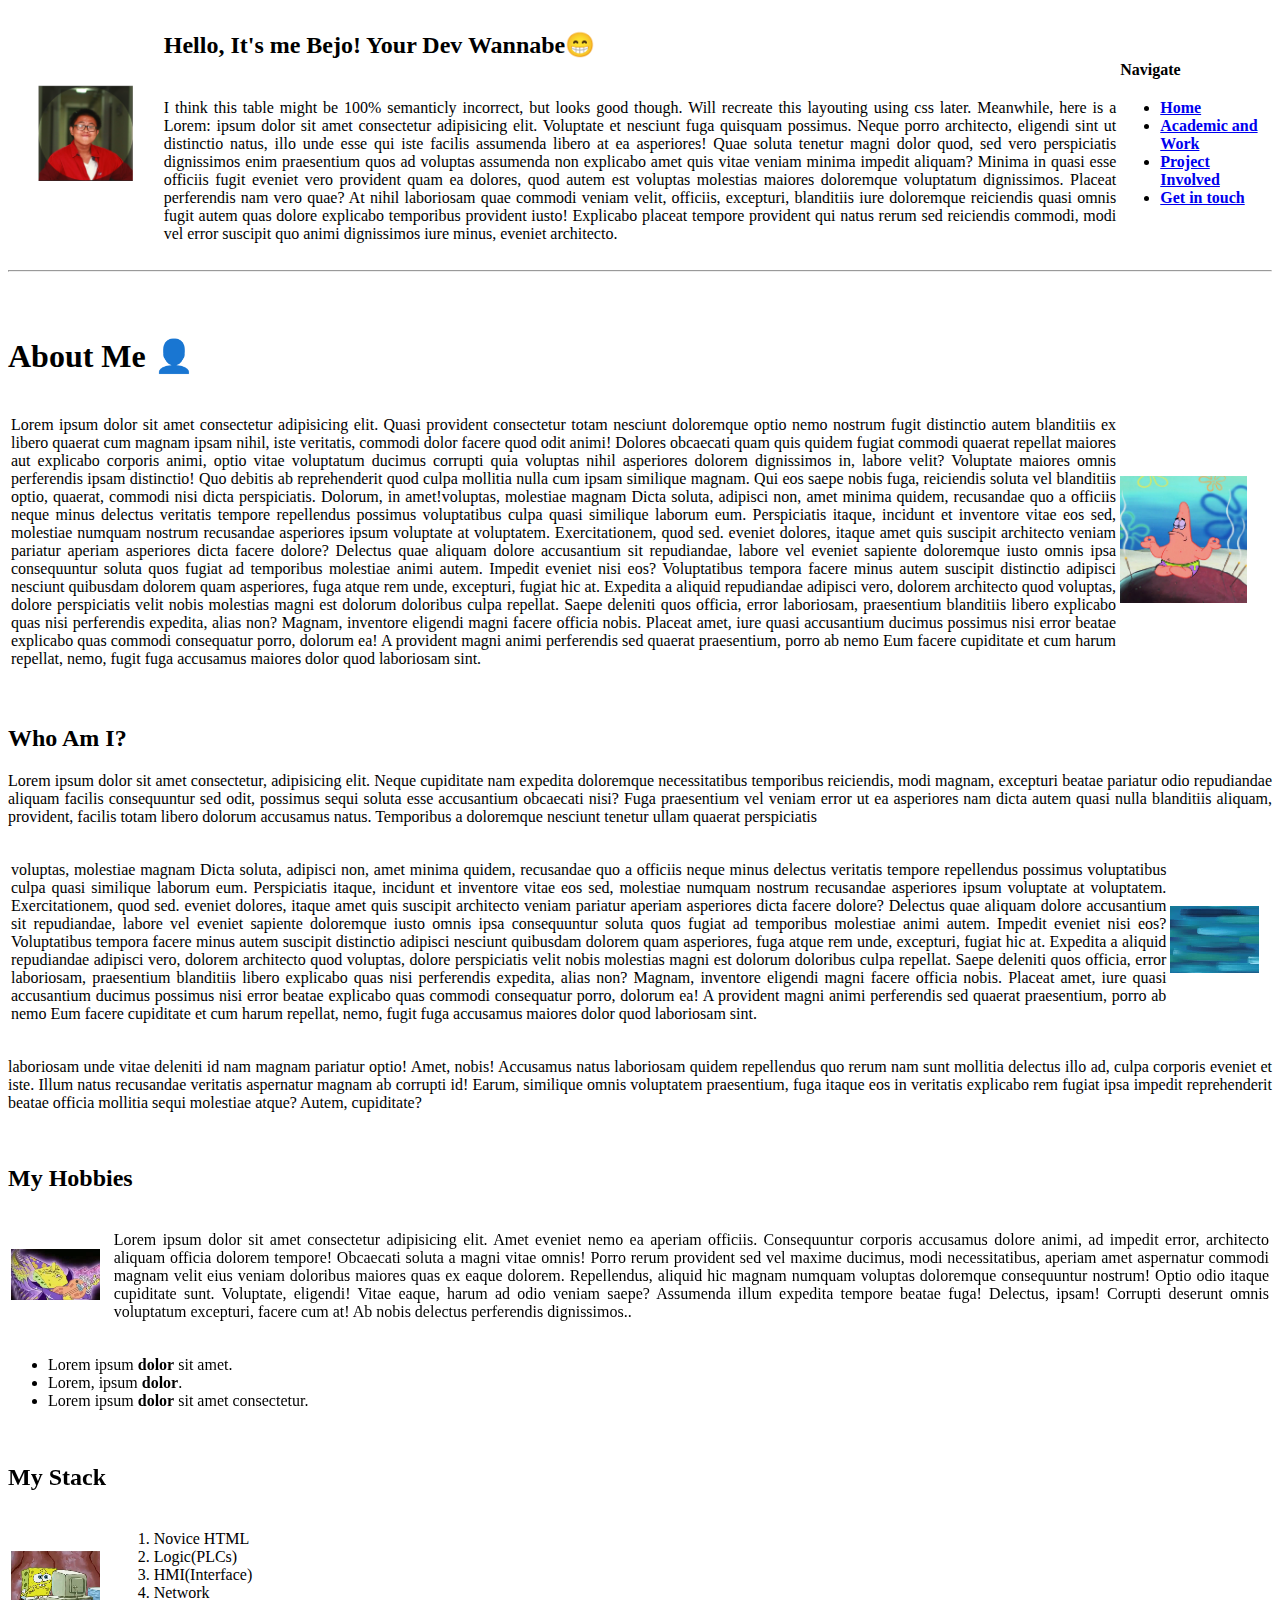
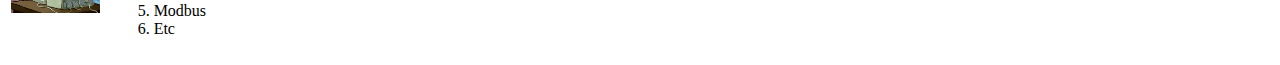
==== index.html @ e8270bca "bugfix: fix incorrect linkage in nav href" ====
<!DOCTYPE html>
<html lang="en">
<head>
    <meta charset="UTF-8">
    <meta name="viewport" content="width=device-width, initial-scale=1.0">
    <title>Faishal Tahsiin | Full Stack Software Engineer</title>
</head>

<body>
    <table width="100%">
        <thead>
            <tr> 
                <th rowspan="2" width="12%" align="center" valign="middle"><img src="assets/creator-pic.png" alt="BigBrain" width="80%"></th>
                <th width="76%" align="left"><h2>Hello, It's me Bejo! Your Dev Wannabe&#128513;</h2></th>
                <th width="12%" align="left" valign="bottom">Navigate</th>
            </tr>
            <tr>
                <td>
                    <p align="justify">I think this table might be 100% semanticly incorrect, but looks good though. Will recreate this layouting using css later. Meanwhile, here is a Lorem: ipsum dolor sit amet consectetur adipisicing elit. Voluptate et nesciunt fuga quisquam possimus. Neque porro architecto, eligendi sint ut distinctio natus, illo unde esse qui iste facilis assumenda libero at ea asperiores! Quae soluta tenetur magni dolor quod, sed vero perspiciatis dignissimos enim praesentium quos ad voluptas assumenda non explicabo amet quis vitae veniam minima impedit aliquam? Minima in quasi esse officiis fugit eveniet vero provident quam ea dolores, quod autem est voluptas molestias maiores doloremque voluptatum dignissimos. Placeat perferendis nam vero quae? At nihil laboriosam quae commodi veniam velit, officiis, excepturi, blanditiis iure doloremque reiciendis quasi omnis fugit autem quas dolore explicabo temporibus provident iusto! Explicabo placeat tempore provident qui natus rerum sed reiciendis commodi, modi vel error suscipit quo animi dignissimos iure minus, eveniet architecto.</p>
                </td>
                <th align="left" valign="top">
                    <nav>
                        <ul>
                            <li><a href="index.html">Home</a></li>
                            <li><a href="pages/work-academic.html">Academic and Work</a></li>
                            <li><a href="pages/projects.html">Project Involved</a></li>
                            <li><a href="pages/contact-me.html">Get in touch</a></li>
                        </ul>
                    </nav>
                </th>
            </tr>
        </thead>
    </table>
    <hr/>
    <br><br>
    <header>
        <h1>About Me &#128100;</h1>
        <table table="100%">
            <tr>
                <td width="88%">
                    <p align="justify">Lorem ipsum dolor sit amet consectetur adipisicing elit. Quasi provident consectetur totam nesciunt doloremque optio nemo nostrum fugit distinctio autem blanditiis ex libero quaerat cum magnam ipsam nihil, iste veritatis, commodi dolor facere quod odit animi! Dolores obcaecati quam quis quidem fugiat commodi quaerat repellat maiores aut explicabo corporis animi, optio vitae voluptatum ducimus corrupti quia voluptas nihil asperiores dolorem dignissimos in, labore velit? Voluptate maiores omnis perferendis ipsam distinctio! Quo debitis ab reprehenderit quod culpa mollitia nulla cum ipsam similique magnam. Qui eos saepe nobis fuga, reiciendis soluta vel blanditiis optio, quaerat, commodi nisi dicta perspiciatis. Dolorum, in amet!voluptas, molestiae magnam  Dicta soluta, adipisci non, amet minima quidem, recusandae quo a officiis neque minus delectus veritatis tempore repellendus possimus voluptatibus culpa quasi similique laborum eum. Perspiciatis itaque, incidunt et inventore vitae eos sed, molestiae numquam nostrum recusandae asperiores ipsum voluptate at voluptatem. Exercitationem, quod sed. eveniet dolores, itaque amet quis suscipit architecto veniam pariatur aperiam asperiores dicta facere dolore? Delectus quae aliquam dolore accusantium sit repudiandae, labore vel eveniet sapiente doloremque iusto omnis ipsa consequuntur soluta quos fugiat ad temporibus molestiae animi autem. Impedit eveniet nisi eos? Voluptatibus tempora facere minus autem suscipit distinctio adipisci nesciunt quibusdam dolorem quam asperiores, fuga atque rem unde, excepturi, fugiat hic at. Expedita a aliquid repudiandae adipisci vero, dolorem architecto quod voluptas, dolore perspiciatis velit nobis molestias magni est dolorum doloribus culpa repellat. Saepe deleniti quos officia, error laboriosam, praesentium blanditiis libero explicabo quas nisi perferendis expedita, alias non? Magnam, inventore eligendi magni facere officia nobis. Placeat amet, iure quasi accusantium ducimus possimus nisi error beatae explicabo quas commodi consequatur porro, dolorum ea! A provident magni animi perferendis sed quaerat praesentium, porro ab nemo Eum facere cupiditate et cum harum repellat, nemo, fugit fuga accusamus maiores dolor quod laboriosam sint.</p>
                </td>
                <td width="12%">
                    <img src="assets/patrick-hmm.jpg" alt="about-me?" width="85%"></img>
                </td>
            </tr>
        </table>
    </header>
    <br>
    <main width="70%">
        <section>
            <h2 valign="middle">Who Am I?</h2>
            <p align="justify">
            Lorem ipsum dolor sit amet consectetur, adipisicing elit. Neque cupiditate nam expedita doloremque necessitatibus temporibus reiciendis, modi magnam, excepturi beatae pariatur odio repudiandae aliquam facilis consequuntur sed odit, possimus sequi soluta esse accusantium obcaecati nisi? Fuga praesentium vel veniam error ut ea asperiores nam dicta autem quasi nulla blanditiis aliquam, provident, facilis totam libero dolorum accusamus natus. Temporibus a doloremque nesciunt tenetur ullam quaerat perspiciatis  
            </p>
            <table>
                <tr>
                    <td width="92%">
                        <p align="justify">voluptas, molestiae magnam  Dicta soluta, adipisci non, amet minima quidem, recusandae quo a officiis neque minus delectus veritatis tempore repellendus possimus voluptatibus culpa quasi similique laborum eum. Perspiciatis itaque, incidunt et inventore vitae eos sed, molestiae numquam nostrum recusandae asperiores ipsum voluptate at voluptatem. Exercitationem, quod sed. eveniet dolores, itaque amet quis suscipit architecto veniam pariatur aperiam asperiores dicta facere dolore? Delectus quae aliquam dolore accusantium sit repudiandae, labore vel eveniet sapiente doloremque iusto omnis ipsa consequuntur soluta quos fugiat ad temporibus molestiae animi autem. Impedit eveniet nisi eos? Voluptatibus tempora facere minus autem suscipit distinctio adipisci nesciunt quibusdam dolorem quam asperiores, fuga atque rem unde, excepturi, fugiat hic at. Expedita a aliquid repudiandae adipisci vero, dolorem architecto quod voluptas, dolore perspiciatis velit nobis molestias magni est dolorum doloribus culpa repellat. Saepe deleniti quos officia, error laboriosam, praesentium blanditiis libero explicabo quas nisi perferendis expedita, alias non? Magnam, inventore eligendi magni facere officia nobis. Placeat amet, iure quasi accusantium ducimus possimus nisi error beatae explicabo quas commodi consequatur porro, dolorum ea! A provident magni animi perferendis sed quaerat praesentium, porro ab nemo Eum facere cupiditate et cum harum repellat, nemo, fugit fuga accusamus maiores dolor quod laboriosam sint.</p>
                    </td>
                    <td width="8%">
                        <video src="assets/patrick-who-me.mp4" alt="Who Am I?" loop autoplay muted width="90%"></video>
                    </td>
                </tr>
            </table>
            <p align="justify">
                laboriosam unde vitae deleniti id nam magnam pariatur optio! Amet, nobis! Accusamus natus laboriosam quidem repellendus quo rerum nam sunt mollitia delectus illo ad, culpa corporis eveniet et iste. Illum natus recusandae veritatis aspernatur magnam ab corrupti id! Earum, similique omnis voluptatem praesentium, fuga itaque eos in veritatis explicabo rem fugiat ipsa impedit reprehenderit beatae officia mollitia sequi molestiae atque? Autem, cupiditate?
            </p>
        </section>
        <br>
        <section>
            <h2>My Hobbies</h2>
            <table width="100%">
                <tr>
                    <td width="8%">
                        <video src="assets/spongebob-guitar.mp4" alt="Goofy-Goober-Rocks" loop autoplay muted width="90%"></video>
                    </td>
                    <td width="92%">
                        <p align="justify">Lorem ipsum dolor sit amet consectetur adipisicing elit. Amet eveniet nemo ea aperiam officiis. Consequuntur corporis accusamus dolore animi, ad impedit error, architecto aliquam officia dolorem tempore! Obcaecati soluta a magni vitae omnis! Porro rerum provident sed vel maxime ducimus, modi necessitatibus, aperiam amet aspernatur commodi magnam velit eius veniam doloribus maiores quas ex eaque dolorem. Repellendus, aliquid hic magnam numquam voluptas doloremque consequuntur nostrum! Optio odio itaque cupiditate sunt. Voluptate, eligendi! Vitae eaque, harum ad odio veniam saepe? Assumenda illum expedita tempore beatae fuga! Delectus, ipsam! Corrupti deserunt omnis voluptatum excepturi, facere cum at! Ab nobis delectus perferendis dignissimos..</p>
                    </td>
                </tr>
            </table>
            <ul>
                <li>Lorem ipsum <strong>dolor</strong> sit amet.</li>
                <li>Lorem, ipsum <strong>dolor</strong>.</li>
                <li>Lorem ipsum <strong>dolor</strong> sit amet consectetur.</li>
            </ul>
        </section>
        <br>
        <section>
            <h2>My Stack</h2>
            <table width="100%">
                <tr>
                    <td width="8%">
                        <video src="assets/spongebob-computer.mp4" alt="spongebob-code" loop autoplay muted width="90%"></video>
                    </td>
                    <td width="92%">
                        <ol>
                            <li>Novice HTML</li>
                            <li>Logic(PLCs)</li>
                            <li>HMI(Interface)</li>
                            <li>Network</li>
                            <li>Modbus</li>
                            <li>Etc</li>
                        </ol>
                    </td>
                </tr>
            </table>
        </section>
    </main>
</body>

</html>
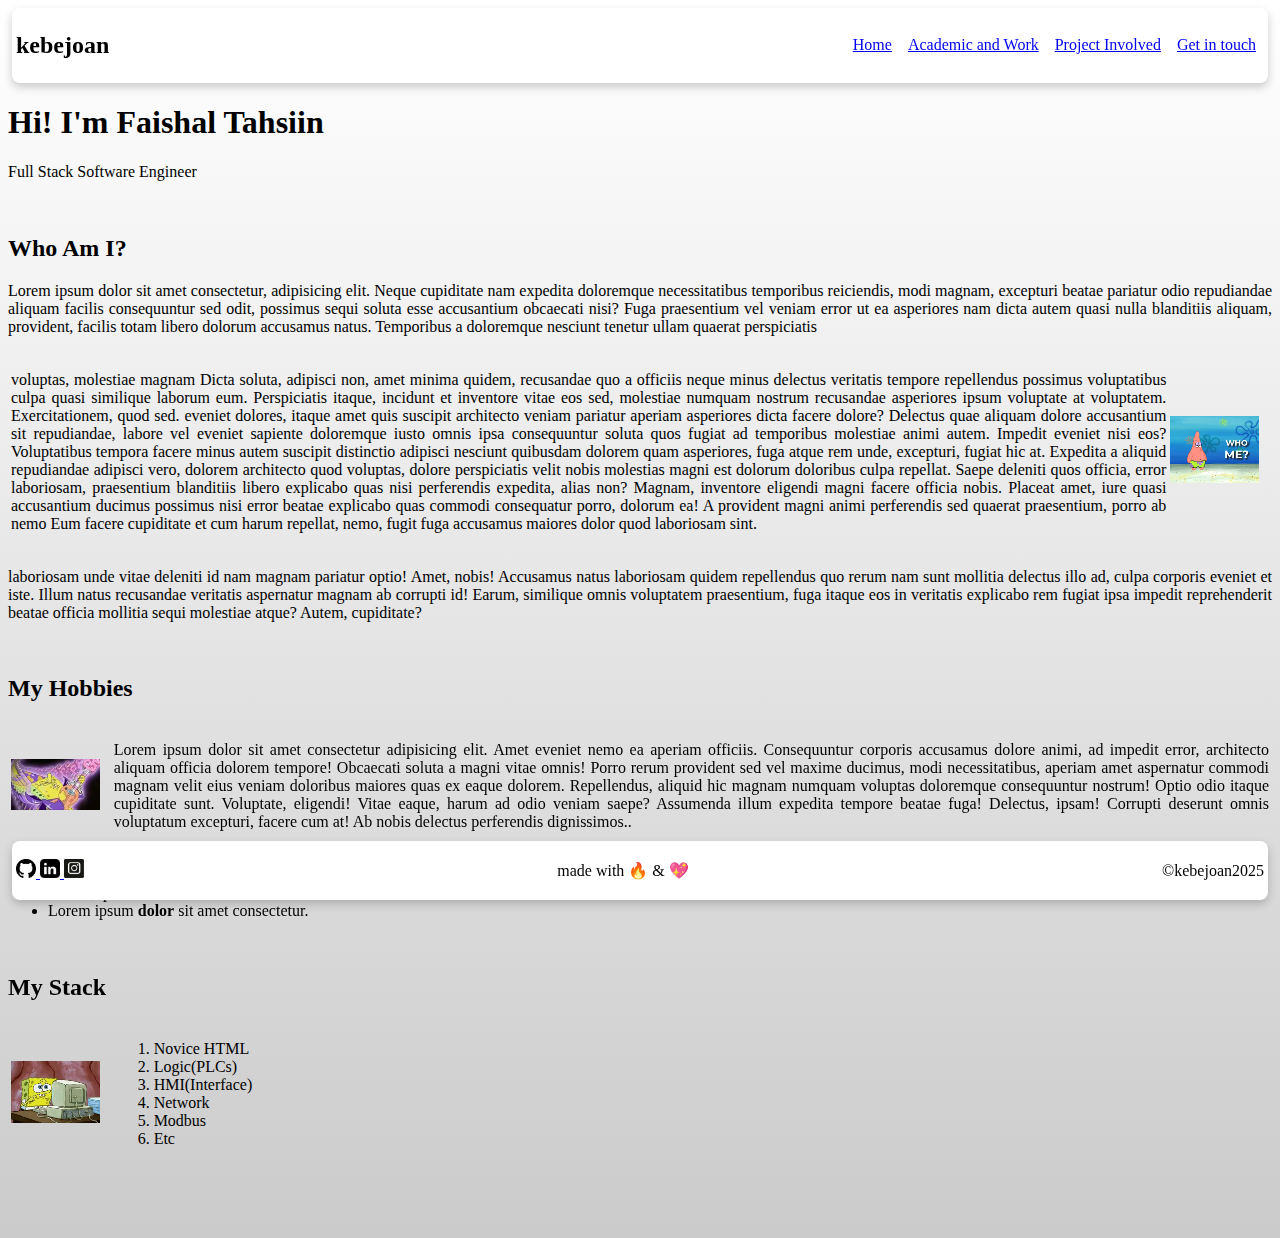
==== commit 284d0e32: "feat: css first commit" ====
--- a/index.html
+++ b/index.html
@@ -4,48 +4,23 @@
     <meta charset="UTF-8">
     <meta name="viewport" content="width=device-width, initial-scale=1.0">
     <title>Faishal Tahsiin | Full Stack Software Engineer</title>
+    <link rel="stylesheet" href="style.css">
 </head>
 
 <body>
-    <table width="100%">
-        <thead>
-            <tr> 
-                <th rowspan="2" width="12%" align="center" valign="middle"><img src="assets/creator-pic.png" alt="BigBrain" width="80%"></th>
-                <th width="76%" align="left"><h2>Hello, It's me Bejo! Your Dev Wannabe&#128513;</h2></th>
-                <th width="12%" align="left" valign="bottom">Navigate</th>
-            </tr>
-            <tr>
-                <td>
-                    <p align="justify">I think this table might be 100% semanticly incorrect, but looks good though. Will recreate this layouting using css later. Meanwhile, here is a Lorem: ipsum dolor sit amet consectetur adipisicing elit. Voluptate et nesciunt fuga quisquam possimus. Neque porro architecto, eligendi sint ut distinctio natus, illo unde esse qui iste facilis assumenda libero at ea asperiores! Quae soluta tenetur magni dolor quod, sed vero perspiciatis dignissimos enim praesentium quos ad voluptas assumenda non explicabo amet quis vitae veniam minima impedit aliquam? Minima in quasi esse officiis fugit eveniet vero provident quam ea dolores, quod autem est voluptas molestias maiores doloremque voluptatum dignissimos. Placeat perferendis nam vero quae? At nihil laboriosam quae commodi veniam velit, officiis, excepturi, blanditiis iure doloremque reiciendis quasi omnis fugit autem quas dolore explicabo temporibus provident iusto! Explicabo placeat tempore provident qui natus rerum sed reiciendis commodi, modi vel error suscipit quo animi dignissimos iure minus, eveniet architecto.</p>
-                </td>
-                <th align="left" valign="top">
-                    <nav>
-                        <ul>
-                            <li><a href="index.html">Home</a></li>
-                            <li><a href="pages/work-academic.html">Academic and Work</a></li>
-                            <li><a href="pages/projects.html">Project Involved</a></li>
-                            <li><a href="pages/contact-me.html">Get in touch</a></li>
-                        </ul>
-                    </nav>
-                </th>
-            </tr>
-        </thead>
-    </table>
-    <hr/>
-    <br><br>
     <header>
-        <h1>About Me &#128100;</h1>
-        <table table="100%">
-            <tr>
-                <td width="88%">
-                    <p align="justify">Lorem ipsum dolor sit amet consectetur adipisicing elit. Quasi provident consectetur totam nesciunt doloremque optio nemo nostrum fugit distinctio autem blanditiis ex libero quaerat cum magnam ipsam nihil, iste veritatis, commodi dolor facere quod odit animi! Dolores obcaecati quam quis quidem fugiat commodi quaerat repellat maiores aut explicabo corporis animi, optio vitae voluptatum ducimus corrupti quia voluptas nihil asperiores dolorem dignissimos in, labore velit? Voluptate maiores omnis perferendis ipsam distinctio! Quo debitis ab reprehenderit quod culpa mollitia nulla cum ipsam similique magnam. Qui eos saepe nobis fuga, reiciendis soluta vel blanditiis optio, quaerat, commodi nisi dicta perspiciatis. Dolorum, in amet!voluptas, molestiae magnam  Dicta soluta, adipisci non, amet minima quidem, recusandae quo a officiis neque minus delectus veritatis tempore repellendus possimus voluptatibus culpa quasi similique laborum eum. Perspiciatis itaque, incidunt et inventore vitae eos sed, molestiae numquam nostrum recusandae asperiores ipsum voluptate at voluptatem. Exercitationem, quod sed. eveniet dolores, itaque amet quis suscipit architecto veniam pariatur aperiam asperiores dicta facere dolore? Delectus quae aliquam dolore accusantium sit repudiandae, labore vel eveniet sapiente doloremque iusto omnis ipsa consequuntur soluta quos fugiat ad temporibus molestiae animi autem. Impedit eveniet nisi eos? Voluptatibus tempora facere minus autem suscipit distinctio adipisci nesciunt quibusdam dolorem quam asperiores, fuga atque rem unde, excepturi, fugiat hic at. Expedita a aliquid repudiandae adipisci vero, dolorem architecto quod voluptas, dolore perspiciatis velit nobis molestias magni est dolorum doloribus culpa repellat. Saepe deleniti quos officia, error laboriosam, praesentium blanditiis libero explicabo quas nisi perferendis expedita, alias non? Magnam, inventore eligendi magni facere officia nobis. Placeat amet, iure quasi accusantium ducimus possimus nisi error beatae explicabo quas commodi consequatur porro, dolorum ea! A provident magni animi perferendis sed quaerat praesentium, porro ab nemo Eum facere cupiditate et cum harum repellat, nemo, fugit fuga accusamus maiores dolor quod laboriosam sint.</p>
-                </td>
-                <td width="12%">
-                    <img src="assets/patrick-hmm.jpg" alt="about-me?" width="85%"></img>
-                </td>
-            </tr>
-        </table>
+        <h2 class="header-item">kebejoan</h2>
+        <nav class="main-nav">
+                <a href="index.html">Home</a>
+                <a href="pages/work-academic.html">Academic and Work</a>
+                <a href="pages/projects.html">Project Involved</a>
+                <a href="pages/contact-me.html">Get in touch</a>
+        </nav>
     </header>
+    <section class="hero">
+        <h1>Hi! I'm Faishal Tahsiin</h1>
+        <p>Full Stack Software Engineer</p>
+    </section>
     <br>
     <main width="70%">
         <section>
@@ -108,6 +83,25 @@
             </table>
         </section>
     </main>
+    <footer>
+        <div class="footer-socials">
+            <a href="https://github.com/kebejoan" target="_blank">
+                <img src="assets/github-ico.png" alt="github.com/kebejoan"/>
+            </a>
+            <a href="https://www.linkedin.com/in/faishal-bejo/" target="_blank">
+                <img src="assets/linkedin-ico.png" alt="linkedin.com/in/faishal-bejo/" />
+            </a>
+            <a href="https://www.instagram.com/kebejoan" target="_blank">
+                <img src="assets/instagram-ico.png" alt="instagram.com/kebejoan"/>
+            </a>
+        </div>
+        <div class="footer-state">
+            <p>made with &#128293; & &#128150;</p>
+        </div>
+        <div class="footer-copy">
+            <p>&copy;kebejoan2025</p>
+        </div>        
+    </footer>
 </body>
 
 </html>--- a/style.css
+++ b/style.css
@@ -0,0 +1,60 @@
+body {
+    background-image: linear-gradient(to bottom, #ffffff, #f2f2f2, #e5e5e5, #d8d8d8, #cbcbcb);
+} 
+
+header {
+    position: sticky;
+    top: 0;
+    background-color: white;
+    /* border: black 4px solid; */
+    padding: 4px;
+    margin: 4px;
+    align-items: center;
+    
+    display: flex;
+    flex-direction: row;
+    justify-content: space-between;
+
+    box-shadow: 0px 4px 10px rgba(0, 0, 0, 0.2); /* X, Y, Blur, Spread, Color */
+    border-radius: 8px;
+}
+/* .header-item {
+    border: black 1px solid;
+    padding: 4px;
+    margin: 4px;
+    display: inline-block;
+    text-align: left;
+    width: 150px;
+} */
+
+.main-nav {
+    display: flex;
+    flex-direction: row;
+    justify-content: space-around;
+} 
+
+.main-nav a {
+    /* border: black 1px solid; */
+    padding: 4px;
+    margin: 4px;
+    display: inline-block;
+    text-align: center;
+}
+
+footer {
+    position: sticky;
+    bottom: 0;
+    display:flex;
+    justify-content: space-between;
+    align-items: center;
+    background-color: white;
+    /* border: black 4px solid; */
+    padding: 4px;
+    margin: 4px;
+    box-shadow: 0px 4px 10px rgba(0, 0, 0, 0.2); /* X, Y, Blur, Spread, Color */
+    border-radius: 8px;
+}
+
+.footer-socials a img{
+    width: 20px;
+}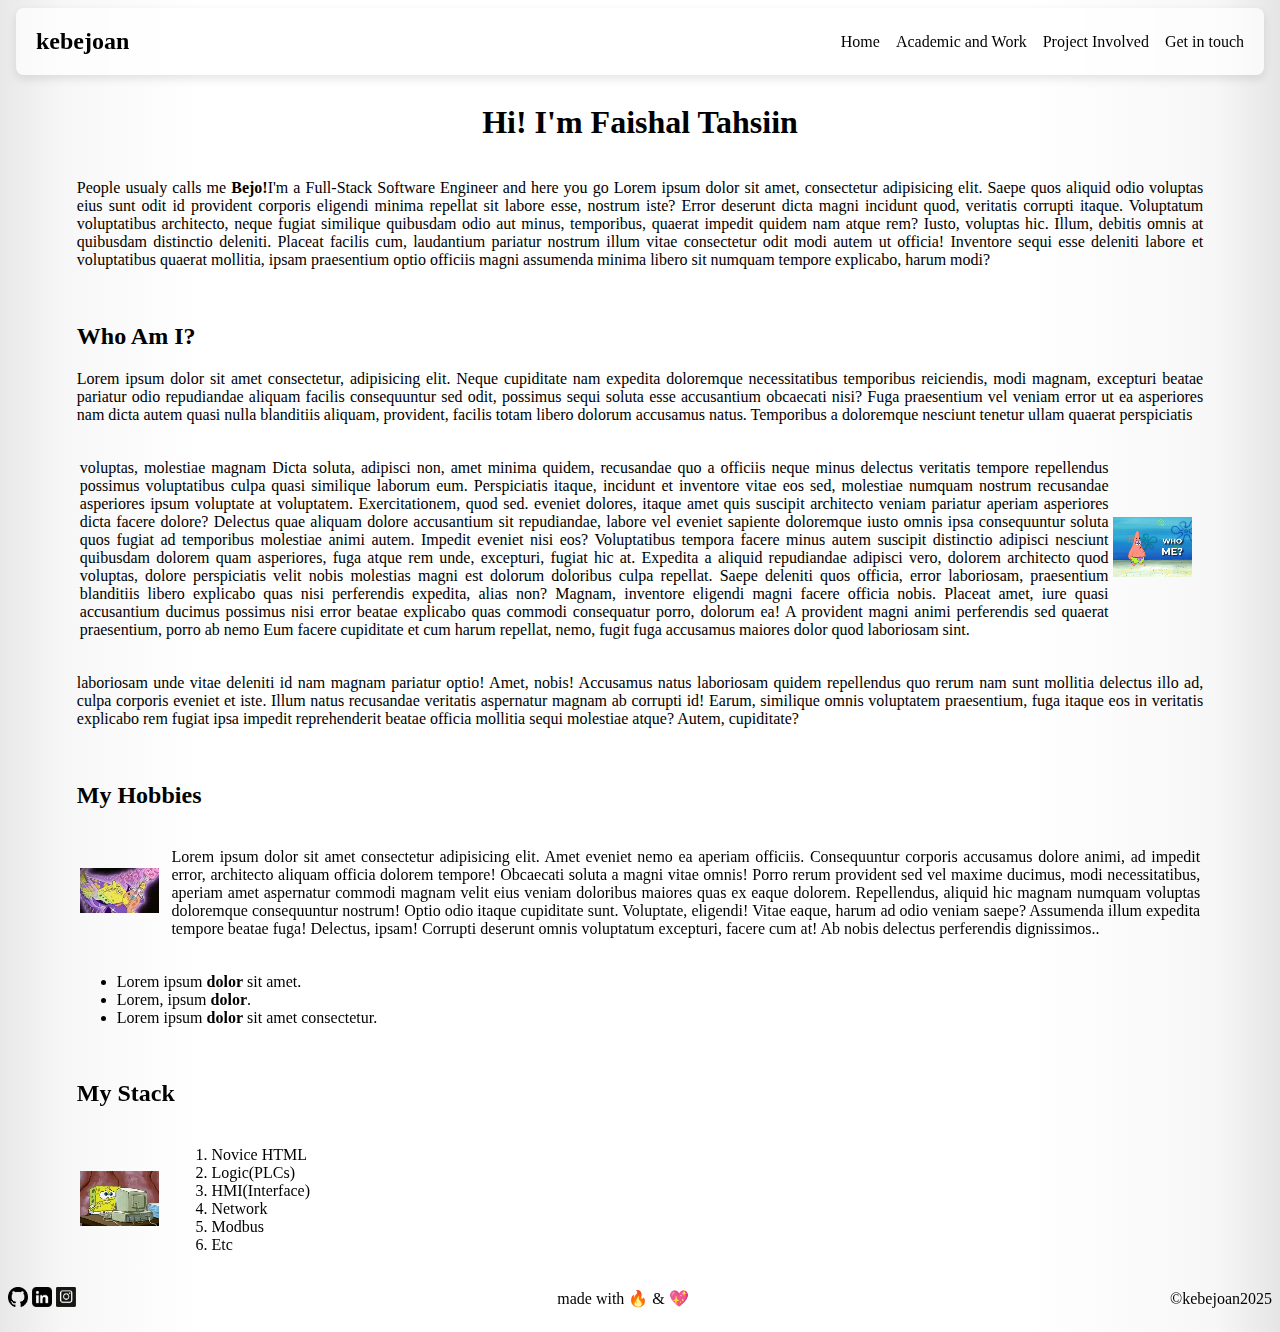
==== commit 6caea190: "feat: make content 'margin' with flex" ====
--- a/index.html
+++ b/index.html
@@ -17,11 +17,20 @@
                 <a href="pages/contact-me.html">Get in touch</a>
         </nav>
     </header>
-    <section class="hero">
-        <h1>Hi! I'm Faishal Tahsiin</h1>
-        <p>Full Stack Software Engineer</p>
-    </section>
-    <br>
+    <div class="main-div">
+        <div class="main-div-left">
+        
+        </div>
+        <div class="main-div-mid">
+            <section class="hero">
+                <div>
+                    <h1>Hi! I'm Faishal Tahsiin</h1>
+                </div>
+                <div>
+                    <p>People usualy calls me <strong>Bejo!</strong>I'm a Full-Stack Software Engineer and here you go Lorem ipsum dolor sit amet, consectetur adipisicing elit. Saepe quos aliquid odio voluptas eius sunt odit id provident corporis eligendi minima repellat sit labore esse, nostrum iste? Error deserunt dicta magni incidunt quod, veritatis corrupti itaque. Voluptatum voluptatibus architecto, neque fugiat similique quibusdam odio aut minus, temporibus, quaerat impedit quidem nam atque rem? Iusto, voluptas hic. Illum, debitis omnis at quibusdam distinctio deleniti. Placeat facilis cum, laudantium pariatur nostrum illum vitae consectetur odit modi autem ut officia! Inventore sequi esse deleniti labore et voluptatibus quaerat mollitia, ipsam praesentium optio officiis magni assumenda minima libero sit numquam tempore explicabo, harum modi?</p>
+                </div>
+            </section>
+            <br>
     <main width="70%">
         <section>
             <h2 valign="middle">Who Am I?</h2>
@@ -83,6 +92,12 @@
             </table>
         </section>
     </main>
+        </div>
+        <div class="main-div-right">
+        
+        </div>
+    </div>
+    
     <footer>
         <div class="footer-socials">
             <a href="https://github.com/kebejoan" target="_blank">
--- a/style.css
+++ b/style.css
@@ -1,31 +1,30 @@
 body {
-    background-image: linear-gradient(to bottom, #ffffff, #f2f2f2, #e5e5e5, #d8d8d8, #cbcbcb);
+    background: linear-gradient(to right, #e8e8e8 0%,#f7f7f7 5%,#ffffff 16%,#ffffff 80%,#f7f7f7 95%,#e5e5e5 100%);
+    margin: 8px;
 } 
 
 header {
     position: sticky;
     top: 0;
-    background-color: white;
-    /* border: black 4px solid; */
-    padding: 4px;
-    margin: 4px;
-    align-items: center;
+    background-color: rgba(255,255,255,0.7);
+    backdrop-filter: blur(4px);
+    padding: 12px;
+    margin: 8px;
     
     display: flex;
     flex-direction: row;
     justify-content: space-between;
+    align-items: center;
 
-    box-shadow: 0px 4px 10px rgba(0, 0, 0, 0.2); /* X, Y, Blur, Spread, Color */
+    box-shadow: 0px 4px 10px rgba(0, 0, 0, 0.1); /* X, Y, Blur, Spread, Color */
     border-radius: 8px;
 }
-/* .header-item {
-    border: black 1px solid;
+
+.header-item {
     padding: 4px;
     margin: 4px;
-    display: inline-block;
     text-align: left;
-    width: 150px;
-} */
+}
 
 .main-nav {
     display: flex;
@@ -39,22 +38,49 @@
     margin: 4px;
     display: inline-block;
     text-align: center;
+    color: black;
 }
 
 footer {
-    position: sticky;
-    bottom: 0;
+    /* position: sticky;
+    bottom: 0; */
     display:flex;
     justify-content: space-between;
     align-items: center;
-    background-color: white;
-    /* border: black 4px solid; */
+    /* background-color: white;
     padding: 4px;
     margin: 4px;
-    box-shadow: 0px 4px 10px rgba(0, 0, 0, 0.2); /* X, Y, Blur, Spread, Color */
-    border-radius: 8px;
+    box-shadow: 0px 4px 10px rgba(0, 0, 0, 0.2); 
+    border-radius: 8px; */
 }
 
 .footer-socials a img{
     width: 20px;
+}
+
+a{
+    text-decoration: none;
+}
+
+.hero{
+    display: flex;
+    flex-direction: column;
+    align-items: center;
+}
+
+.hero div{
+
+}
+
+.main-div{
+    display: flex;
+    justify-content: space-between;
+}
+
+.main-div-mid {
+    width: 88vw;
+    display: flex;
+    flex-direction: column;
+    justify-content: center;
+    text-align: justify;
 }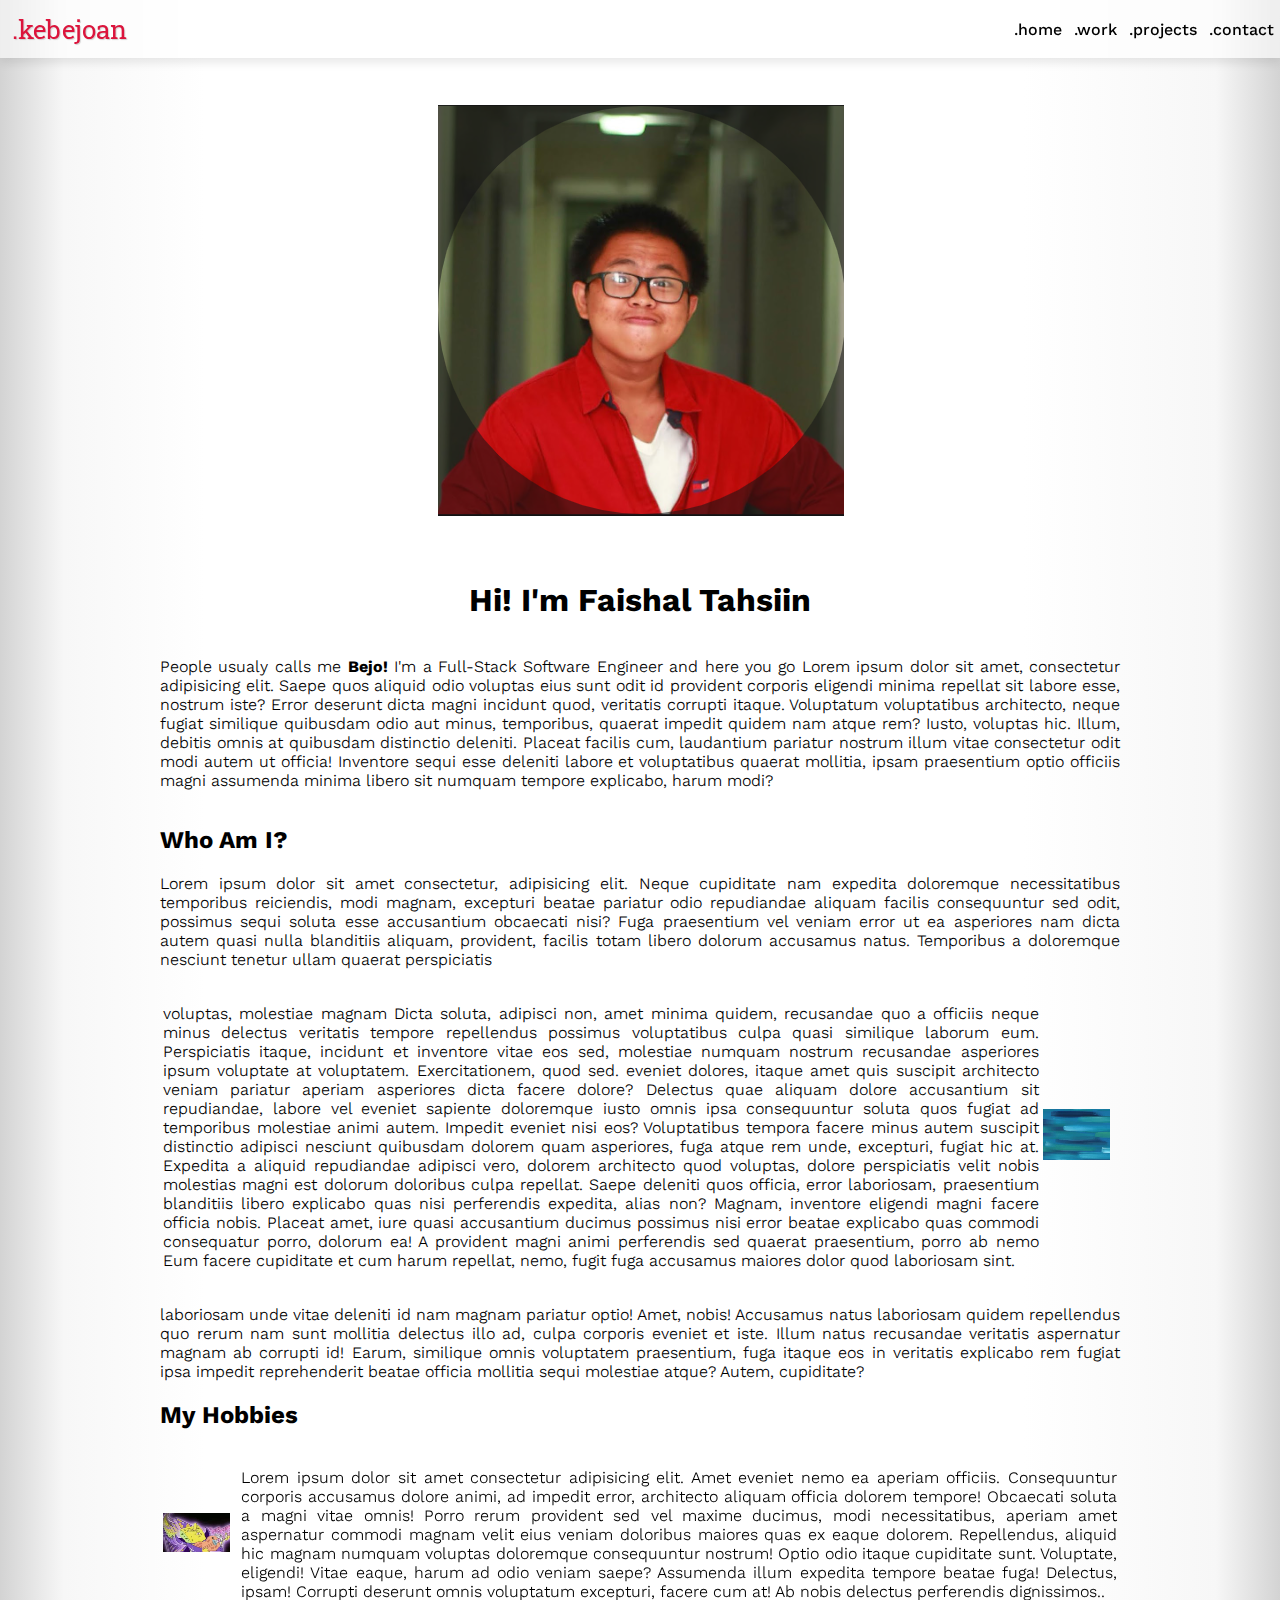
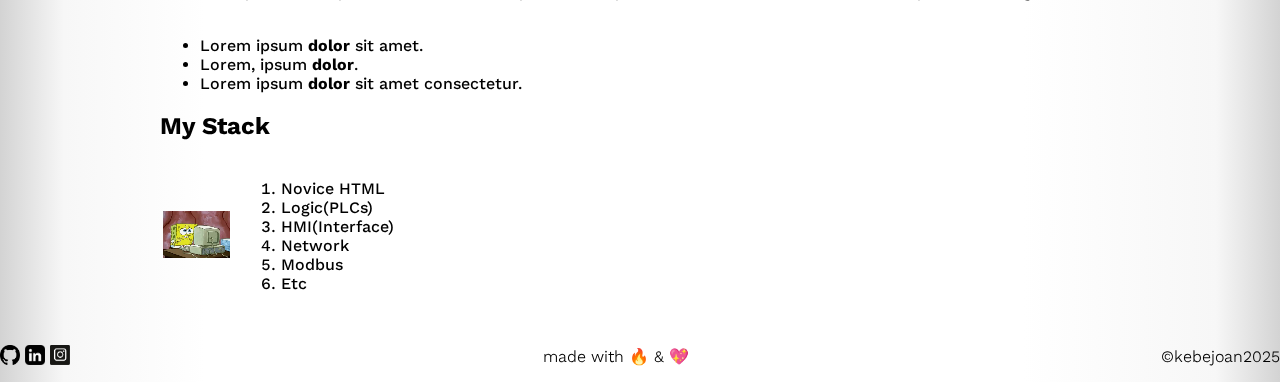
==== commit 2d5eb680: "feat: media query and layouting" ====
--- a/index.html
+++ b/index.html
@@ -5,16 +5,19 @@
     <meta name="viewport" content="width=device-width, initial-scale=1.0">
     <title>Faishal Tahsiin | Full Stack Software Engineer</title>
     <link rel="stylesheet" href="style.css">
+    <link rel="preconnect" href="https://fonts.googleapis.com">
+    <link rel="preconnect" href="https://fonts.gstatic.com" crossorigin>
+    <link href="https://fonts.googleapis.com/css2?family=Roboto+Slab:wght@100..900&family=Work+Sans:ital,wght@0,100..900;1,100..900&display=swap" rel="stylesheet">
 </head>
 
 <body>
     <header>
-        <h2 class="header-item">kebejoan</h2>
+        <h1 class="kebejoan">.kebejoan</h1>
         <nav class="main-nav">
-                <a href="index.html">Home</a>
-                <a href="pages/work-academic.html">Academic and Work</a>
-                <a href="pages/projects.html">Project Involved</a>
-                <a href="pages/contact-me.html">Get in touch</a>
+                <a href="index.html">.home</a>
+                <a href="pages/work-academic.html">.work</a>
+                <a href="pages/projects.html">.projects</a>
+                <a href="pages/contact-me.html">.contact</a>
         </nav>
     </header>
     <div class="main-div">
@@ -23,81 +26,79 @@
         </div>
         <div class="main-div-mid">
             <section class="hero">
+                <img src="assets/creator-pic.png" alt="BigBrain">
                 <div>
                     <h1>Hi! I'm Faishal Tahsiin</h1>
                 </div>
                 <div>
-                    <p>People usualy calls me <strong>Bejo!</strong>I'm a Full-Stack Software Engineer and here you go Lorem ipsum dolor sit amet, consectetur adipisicing elit. Saepe quos aliquid odio voluptas eius sunt odit id provident corporis eligendi minima repellat sit labore esse, nostrum iste? Error deserunt dicta magni incidunt quod, veritatis corrupti itaque. Voluptatum voluptatibus architecto, neque fugiat similique quibusdam odio aut minus, temporibus, quaerat impedit quidem nam atque rem? Iusto, voluptas hic. Illum, debitis omnis at quibusdam distinctio deleniti. Placeat facilis cum, laudantium pariatur nostrum illum vitae consectetur odit modi autem ut officia! Inventore sequi esse deleniti labore et voluptatibus quaerat mollitia, ipsam praesentium optio officiis magni assumenda minima libero sit numquam tempore explicabo, harum modi?</p>
+                    <p>People usualy calls me <strong>Bejo!</strong> I'm a Full-Stack Software Engineer and here you go Lorem ipsum dolor sit amet, consectetur adipisicing elit. Saepe quos aliquid odio voluptas eius sunt odit id provident corporis eligendi minima repellat sit labore esse, nostrum iste? Error deserunt dicta magni incidunt quod, veritatis corrupti itaque. Voluptatum voluptatibus architecto, neque fugiat similique quibusdam odio aut minus, temporibus, quaerat impedit quidem nam atque rem? Iusto, voluptas hic. Illum, debitis omnis at quibusdam distinctio deleniti. Placeat facilis cum, laudantium pariatur nostrum illum vitae consectetur odit modi autem ut officia! Inventore sequi esse deleniti labore et voluptatibus quaerat mollitia, ipsam praesentium optio officiis magni assumenda minima libero sit numquam tempore explicabo, harum modi?</p>
                 </div>
             </section>
-            <br>
-    <main width="70%">
-        <section>
-            <h2 valign="middle">Who Am I?</h2>
-            <p align="justify">
-            Lorem ipsum dolor sit amet consectetur, adipisicing elit. Neque cupiditate nam expedita doloremque necessitatibus temporibus reiciendis, modi magnam, excepturi beatae pariatur odio repudiandae aliquam facilis consequuntur sed odit, possimus sequi soluta esse accusantium obcaecati nisi? Fuga praesentium vel veniam error ut ea asperiores nam dicta autem quasi nulla blanditiis aliquam, provident, facilis totam libero dolorum accusamus natus. Temporibus a doloremque nesciunt tenetur ullam quaerat perspiciatis  
-            </p>
-            <table>
-                <tr>
-                    <td width="92%">
-                        <p align="justify">voluptas, molestiae magnam  Dicta soluta, adipisci non, amet minima quidem, recusandae quo a officiis neque minus delectus veritatis tempore repellendus possimus voluptatibus culpa quasi similique laborum eum. Perspiciatis itaque, incidunt et inventore vitae eos sed, molestiae numquam nostrum recusandae asperiores ipsum voluptate at voluptatem. Exercitationem, quod sed. eveniet dolores, itaque amet quis suscipit architecto veniam pariatur aperiam asperiores dicta facere dolore? Delectus quae aliquam dolore accusantium sit repudiandae, labore vel eveniet sapiente doloremque iusto omnis ipsa consequuntur soluta quos fugiat ad temporibus molestiae animi autem. Impedit eveniet nisi eos? Voluptatibus tempora facere minus autem suscipit distinctio adipisci nesciunt quibusdam dolorem quam asperiores, fuga atque rem unde, excepturi, fugiat hic at. Expedita a aliquid repudiandae adipisci vero, dolorem architecto quod voluptas, dolore perspiciatis velit nobis molestias magni est dolorum doloribus culpa repellat. Saepe deleniti quos officia, error laboriosam, praesentium blanditiis libero explicabo quas nisi perferendis expedita, alias non? Magnam, inventore eligendi magni facere officia nobis. Placeat amet, iure quasi accusantium ducimus possimus nisi error beatae explicabo quas commodi consequatur porro, dolorum ea! A provident magni animi perferendis sed quaerat praesentium, porro ab nemo Eum facere cupiditate et cum harum repellat, nemo, fugit fuga accusamus maiores dolor quod laboriosam sint.</p>
-                    </td>
-                    <td width="8%">
-                        <video src="assets/patrick-who-me.mp4" alt="Who Am I?" loop autoplay muted width="90%"></video>
-                    </td>
-                </tr>
-            </table>
-            <p align="justify">
-                laboriosam unde vitae deleniti id nam magnam pariatur optio! Amet, nobis! Accusamus natus laboriosam quidem repellendus quo rerum nam sunt mollitia delectus illo ad, culpa corporis eveniet et iste. Illum natus recusandae veritatis aspernatur magnam ab corrupti id! Earum, similique omnis voluptatem praesentium, fuga itaque eos in veritatis explicabo rem fugiat ipsa impedit reprehenderit beatae officia mollitia sequi molestiae atque? Autem, cupiditate?
-            </p>
-        </section>
-        <br>
-        <section>
-            <h2>My Hobbies</h2>
-            <table width="100%">
-                <tr>
-                    <td width="8%">
-                        <video src="assets/spongebob-guitar.mp4" alt="Goofy-Goober-Rocks" loop autoplay muted width="90%"></video>
-                    </td>
-                    <td width="92%">
-                        <p align="justify">Lorem ipsum dolor sit amet consectetur adipisicing elit. Amet eveniet nemo ea aperiam officiis. Consequuntur corporis accusamus dolore animi, ad impedit error, architecto aliquam officia dolorem tempore! Obcaecati soluta a magni vitae omnis! Porro rerum provident sed vel maxime ducimus, modi necessitatibus, aperiam amet aspernatur commodi magnam velit eius veniam doloribus maiores quas ex eaque dolorem. Repellendus, aliquid hic magnam numquam voluptas doloremque consequuntur nostrum! Optio odio itaque cupiditate sunt. Voluptate, eligendi! Vitae eaque, harum ad odio veniam saepe? Assumenda illum expedita tempore beatae fuga! Delectus, ipsam! Corrupti deserunt omnis voluptatum excepturi, facere cum at! Ab nobis delectus perferendis dignissimos..</p>
-                    </td>
-                </tr>
-            </table>
-            <ul>
-                <li>Lorem ipsum <strong>dolor</strong> sit amet.</li>
-                <li>Lorem, ipsum <strong>dolor</strong>.</li>
-                <li>Lorem ipsum <strong>dolor</strong> sit amet consectetur.</li>
-            </ul>
-        </section>
-        <br>
-        <section>
-            <h2>My Stack</h2>
-            <table width="100%">
-                <tr>
-                    <td width="8%">
-                        <video src="assets/spongebob-computer.mp4" alt="spongebob-code" loop autoplay muted width="90%"></video>
-                    </td>
-                    <td width="92%">
-                        <ol>
-                            <li>Novice HTML</li>
-                            <li>Logic(PLCs)</li>
-                            <li>HMI(Interface)</li>
-                            <li>Network</li>
-                            <li>Modbus</li>
-                            <li>Etc</li>
-                        </ol>
-                    </td>
-                </tr>
-            </table>
-        </section>
-    </main>
+            <main width="70%">
+                <section class="who-am-i">
+                    <h2 valign="middle">Who Am I?</h2>
+                    <p align="justify">
+                    Lorem ipsum dolor sit amet consectetur, adipisicing elit. Neque cupiditate nam expedita doloremque necessitatibus temporibus reiciendis, modi magnam, excepturi beatae pariatur odio repudiandae aliquam facilis consequuntur sed odit, possimus sequi soluta esse accusantium obcaecati nisi? Fuga praesentium vel veniam error ut ea asperiores nam dicta autem quasi nulla blanditiis aliquam, provident, facilis totam libero dolorum accusamus natus. Temporibus a doloremque nesciunt tenetur ullam quaerat perspiciatis  
+                    </p>
+                    <table>
+                        <tr>
+                            <td width="92%">
+                                <p align="justify">voluptas, molestiae magnam  Dicta soluta, adipisci non, amet minima quidem, recusandae quo a officiis neque minus delectus veritatis tempore repellendus possimus voluptatibus culpa quasi similique laborum eum. Perspiciatis itaque, incidunt et inventore vitae eos sed, molestiae numquam nostrum recusandae asperiores ipsum voluptate at voluptatem. Exercitationem, quod sed. eveniet dolores, itaque amet quis suscipit architecto veniam pariatur aperiam asperiores dicta facere dolore? Delectus quae aliquam dolore accusantium sit repudiandae, labore vel eveniet sapiente doloremque iusto omnis ipsa consequuntur soluta quos fugiat ad temporibus molestiae animi autem. Impedit eveniet nisi eos? Voluptatibus tempora facere minus autem suscipit distinctio adipisci nesciunt quibusdam dolorem quam asperiores, fuga atque rem unde, excepturi, fugiat hic at. Expedita a aliquid repudiandae adipisci vero, dolorem architecto quod voluptas, dolore perspiciatis velit nobis molestias magni est dolorum doloribus culpa repellat. Saepe deleniti quos officia, error laboriosam, praesentium blanditiis libero explicabo quas nisi perferendis expedita, alias non? Magnam, inventore eligendi magni facere officia nobis. Placeat amet, iure quasi accusantium ducimus possimus nisi error beatae explicabo quas commodi consequatur porro, dolorum ea! A provident magni animi perferendis sed quaerat praesentium, porro ab nemo Eum facere cupiditate et cum harum repellat, nemo, fugit fuga accusamus maiores dolor quod laboriosam sint.</p>
+                            </td>
+                            <td width="8%">
+                                <video src="assets/patrick-who-me.mp4" alt="Who Am I?" loop autoplay muted width="90%"></video>
+                            </td>
+                        </tr>
+                    </table>
+                    <p align="justify">
+                        laboriosam unde vitae deleniti id nam magnam pariatur optio! Amet, nobis! Accusamus natus laboriosam quidem repellendus quo rerum nam sunt mollitia delectus illo ad, culpa corporis eveniet et iste. Illum natus recusandae veritatis aspernatur magnam ab corrupti id! Earum, similique omnis voluptatem praesentium, fuga itaque eos in veritatis explicabo rem fugiat ipsa impedit reprehenderit beatae officia mollitia sequi molestiae atque? Autem, cupiditate?
+                    </p>
+                </section>
+                <section class="my-hobbies">
+                    <h2>My Hobbies</h2>
+                    <table width="100%">
+                        <tr>
+                            <td width="8%">
+                                <video src="assets/spongebob-guitar.mp4" alt="Goofy-Goober-Rocks" loop autoplay muted width="90%"></video>
+                            </td>
+                            <td width="92%">
+                                <p align="justify">Lorem ipsum dolor sit amet consectetur adipisicing elit. Amet eveniet nemo ea aperiam officiis. Consequuntur corporis accusamus dolore animi, ad impedit error, architecto aliquam officia dolorem tempore! Obcaecati soluta a magni vitae omnis! Porro rerum provident sed vel maxime ducimus, modi necessitatibus, aperiam amet aspernatur commodi magnam velit eius veniam doloribus maiores quas ex eaque dolorem. Repellendus, aliquid hic magnam numquam voluptas doloremque consequuntur nostrum! Optio odio itaque cupiditate sunt. Voluptate, eligendi! Vitae eaque, harum ad odio veniam saepe? Assumenda illum expedita tempore beatae fuga! Delectus, ipsam! Corrupti deserunt omnis voluptatum excepturi, facere cum at! Ab nobis delectus perferendis dignissimos..</p>
+                            </td>
+                        </tr>
+                    </table>
+                    <ul>
+                        <li>Lorem ipsum <strong>dolor</strong> sit amet.</li>
+                        <li>Lorem, ipsum <strong>dolor</strong>.</li>
+                        <li>Lorem ipsum <strong>dolor</strong> sit amet consectetur.</li>
+                    </ul>
+                </section>
+                <section class="my-stack">
+                    <h2>My Stack</h2>
+                    <table width="100%">
+                        <tr>
+                            <td width="8%">
+                                <video src="assets/spongebob-computer.mp4" alt="spongebob-code" loop autoplay muted width="90%"></video>
+                            </td>
+                            <td width="92%">
+                                <ol>
+                                    <li>Novice HTML</li>
+                                    <li>Logic(PLCs)</li>
+                                    <li>HMI(Interface)</li>
+                                    <li>Network</li>
+                                    <li>Modbus</li>
+                                    <li>Etc</li>
+                                </ol>
+                            </td>
+                        </tr>
+                    </table>
+                </section>
+            </main>
         </div>
         <div class="main-div-right">
         
         </div>
     </div>
-    
+    <br>
     <footer>
         <div class="footer-socials">
             <a href="https://github.com/kebejoan" target="_blank">
--- a/style.css
+++ b/style.css
@@ -1,86 +1,244 @@
+html{
+    font-size: 16px;
+    font-family: "Work Sans", serif;
+    font-optical-sizing: auto;
+    font-weight: 500;
+    font-style: normal;
+}
 body {
-    background: linear-gradient(to right, #e8e8e8 0%,#f7f7f7 5%,#ffffff 16%,#ffffff 80%,#f7f7f7 95%,#e5e5e5 100%);
+    background: linear-gradient(to right, #d3d3d3 0%,#f7f7f7 5%,#ffffff 16%,#ffffff 80%,#f7f7f7 95%,#d3d3d3 100%);
+} 
+
+.kebejoan {
+    font-family: "Roboto Slab", serif;
+    font-optical-sizing: auto;
+    font-weight: 400;
+    font-size: 1.6rem;
+    font-style: normal;
+    padding: 4px;
     margin: 8px;
-} 
-
-header {
-    position: sticky;
-    top: 0;
-    background-color: rgba(255,255,255,0.7);
-    backdrop-filter: blur(4px);
-    padding: 12px;
-    margin: 8px;
-    
-    display: flex;
-    flex-direction: row;
-    justify-content: space-between;
-    align-items: center;
-
-    box-shadow: 0px 4px 10px rgba(0, 0, 0, 0.1); /* X, Y, Blur, Spread, Color */
-    border-radius: 8px;
-}
-
-.header-item {
-    padding: 4px;
-    margin: 4px;
     text-align: left;
-}
-
-.main-nav {
-    display: flex;
-    flex-direction: row;
-    justify-content: space-around;
-} 
-
-.main-nav a {
-    /* border: black 1px solid; */
-    padding: 4px;
-    margin: 4px;
-    display: inline-block;
-    text-align: center;
-    color: black;
-}
-
-footer {
-    /* position: sticky;
-    bottom: 0; */
-    display:flex;
-    justify-content: space-between;
-    align-items: center;
-    /* background-color: white;
-    padding: 4px;
-    margin: 4px;
-    box-shadow: 0px 4px 10px rgba(0, 0, 0, 0.2); 
-    border-radius: 8px; */
-}
-
-.footer-socials a img{
-    width: 20px;
-}
-
-a{
     text-decoration: none;
-}
-
-.hero{
-    display: flex;
-    flex-direction: column;
-    align-items: center;
-}
-
-.hero div{
-
-}
-
-.main-div{
-    display: flex;
-    justify-content: space-between;
-}
-
-.main-div-mid {
-    width: 88vw;
-    display: flex;
-    flex-direction: column;
-    justify-content: center;
+    color:crimson;
+    text-shadow:rgb(209, 209, 209) 1px 1px 1px;
+}
+
+p {
+    font-weight: 350;
     text-align: justify;
-}+}
+
+
+
+/* -- mobile and below -- */
+@media only screen and (max-width: 768px) {
+
+    body{
+        margin: 8px;
+    }
+
+    header {
+        /* position: sticky; */
+        /* top: 0; */
+        background-color: rgba(255,255,255,0.6);
+        backdrop-filter: blur(6px);
+        /* padding: 12px; */
+        /* margin: 8px; */
+        display: flex;
+        flex-direction: column;
+        justify-content: space-between;
+        align-items: center;
+        box-shadow: 0px 4px 10px rgba(0, 0, 0, 0.1); /* X, Y, Blur, Spread, Color */
+        border-radius: 16px;
+        font-size: 0.9rem;
+    }
+    
+    .main-nav {
+        display: flex;
+        flex-direction: column;
+        justify-content: space-around;
+    } 
+    
+    .main-nav a {
+        /* border: black 1px solid; */
+        padding: 8px;
+        margin: 8px;
+        text-align: center;
+        color: black;
+    }
+    
+    footer {
+        /* position: sticky;
+        bottom: 0; */
+        display:flex;
+        justify-content: space-between;
+        align-items: center;
+        /* background-color: white;
+        padding: 4px;
+        margin: 4px;
+        box-shadow: 0px 4px 10px rgba(0, 0, 0, 0.2); 
+        border-radius: 8px; */
+    }
+    
+    .footer-socials a img{
+        width: 20px;
+    }
+    
+    a{
+        text-decoration: none;
+    }
+    
+    .hero{
+        display: flex;
+        flex-direction: column;
+        align-items: center;
+        justify-content: center;
+        background-color: white;
+        padding: 12px;
+        margin: 0px;
+        margin-top: 12px;
+        box-shadow: 0px 4px 10px rgba(0, 0, 0, 0.2); 
+        border-radius: 16px;
+    }
+
+    .hero img{
+        width: 70vw;
+        filter: grayscale(20%);
+    }
+
+    .hero div{
+        text-align: center;
+        margin: 4px;
+    }
+    
+    .hero div p{
+        margin: 4px;
+    }
+
+    .who-am-i{
+        display: flex;
+        flex-direction: column;
+        align-items: center;
+        justify-content: center;
+        background-color: white;
+        padding: 12px;
+        margin: 0px;
+        margin-top: 12px;
+        box-shadow: 0px 4px 10px rgba(0, 0, 0, 0.2); 
+        border-radius: 16px;
+    }
+
+    .my-hobbies{
+        display: flex;
+        flex-direction: column;
+        align-items: center;
+        justify-content: center;
+        background-color: white;
+        padding: 12px;
+        margin: 0px;
+        margin-top: 12px;
+        box-shadow: 0px 4px 10px rgba(0, 0, 0, 0.2); 
+        border-radius: 16px;
+    }
+
+    .my-stack{
+        display: flex;
+        flex-direction: column;
+        align-items: center;
+        justify-content: center;
+        background-color: white;
+        padding: 12px;
+        margin: 0px;
+        margin-top: 12px;
+        box-shadow: 0px 4px 10px rgba(0, 0, 0, 0.2); 
+        border-radius: 16px;
+    }
+}
+
+
+/* -- tablet and above -- */
+@media only screen and (min-width: 769px) {
+
+    body{
+        margin: 0px;
+    }
+
+    .main-div{
+        display: flex;
+        justify-content: space-between;
+    }
+    
+    .main-div-mid {
+        width: 75vw;
+        display: flex;
+        flex-direction: column;
+        justify-content: center;
+        text-align: justify;
+    }
+
+    p {
+        font-weight: 350;
+    }
+
+    header {
+        position: sticky;
+        top: 0;
+        background-color: rgba(255,255,255,0.6);
+        backdrop-filter: blur(6px);
+        /* padding: 12px; */
+        /* margin: 8px; */
+        display: flex;
+        flex-direction: row;
+        justify-content: space-between;
+        align-items: center;
+        box-shadow: 0px 4px 10px rgba(0, 0, 0, 0.1); /* X, Y, Blur, Spread, Color */
+        /* border-radius: 8px; */
+    }
+    
+    .main-nav {
+        display: flex;
+        flex-direction: row;
+        justify-content: space-around;
+    } 
+    
+    .main-nav a {
+        /* border: black 1px solid; */
+        padding: 2px;
+        margin: 4px;
+        text-align: center;
+        color: black;
+    }
+    
+    footer {
+        /* position: sticky;
+        bottom: 0; */
+        display:flex;
+        justify-content: space-between;
+        align-items: center;
+        /* background-color: white;
+        padding: 4px;
+        margin: 4px;
+        box-shadow: 0px 4px 10px rgba(0, 0, 0, 0.2); 
+        border-radius: 8px; */
+    }
+    
+    .footer-socials a img{
+        width: 20px;
+    }
+    
+    a{
+        text-decoration: none;
+    }
+    
+    .hero{
+        display: flex;
+        flex-direction: column;
+        align-items: center;
+    }
+    
+    /* .hero div{
+    
+    } */
+}
+
+
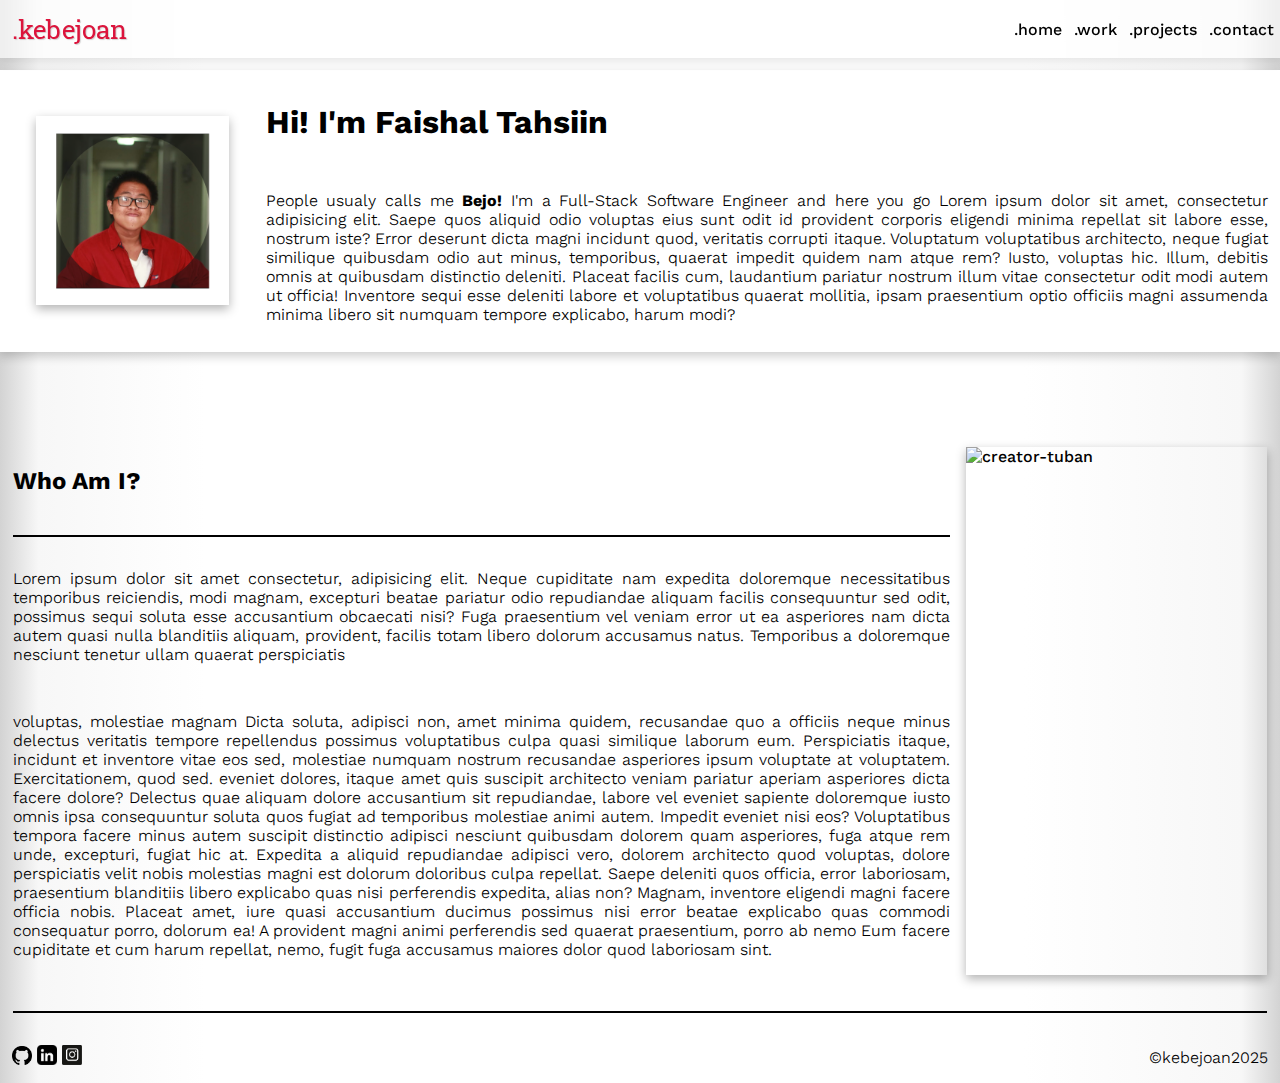
==== commit 689b5176: "mod: Styling and Layout modification index.html" ====
--- a/index.html
+++ b/index.html
@@ -20,59 +20,45 @@
                 <a href="pages/contact-me.html">.contact</a>
         </nav>
     </header>
+    <section class="hero">
+        <div class="hero-pic">
+            <img src="assets/creator-pic.png" alt="BigBrain">
+        </div>
+        </div>
+        <div class="hero-header">
+            <h1>Hi! I'm Faishal Tahsiin</h1>
+        </div>
+        <div class="hero-para">
+            <p>People usualy calls me <strong>Bejo!</strong> I'm a Full-Stack Software Engineer and here you go Lorem ipsum dolor sit amet, consectetur adipisicing elit. Saepe quos aliquid odio voluptas eius sunt odit id provident corporis eligendi minima repellat sit labore esse, nostrum iste? Error deserunt dicta magni incidunt quod, veritatis corrupti itaque. Voluptatum voluptatibus architecto, neque fugiat similique quibusdam odio aut minus, temporibus, quaerat impedit quidem nam atque rem? Iusto, voluptas hic. Illum, debitis omnis at quibusdam distinctio deleniti. Placeat facilis cum, laudantium pariatur nostrum illum vitae consectetur odit modi autem ut officia! Inventore sequi esse deleniti labore et voluptatibus quaerat mollitia, ipsam praesentium optio officiis magni assumenda minima libero sit numquam tempore explicabo, harum modi?</p>
+        </div>
+    </section>
+    <br><br><br><br><br>
     <div class="main-div">
         <div class="main-div-left">
-        
+        <!-- empty or for future divider -->
         </div>
         <div class="main-div-mid">
-            <section class="hero">
-                <img src="assets/creator-pic.png" alt="BigBrain">
-                <div>
-                    <h1>Hi! I'm Faishal Tahsiin</h1>
-                </div>
-                <div>
-                    <p>People usualy calls me <strong>Bejo!</strong> I'm a Full-Stack Software Engineer and here you go Lorem ipsum dolor sit amet, consectetur adipisicing elit. Saepe quos aliquid odio voluptas eius sunt odit id provident corporis eligendi minima repellat sit labore esse, nostrum iste? Error deserunt dicta magni incidunt quod, veritatis corrupti itaque. Voluptatum voluptatibus architecto, neque fugiat similique quibusdam odio aut minus, temporibus, quaerat impedit quidem nam atque rem? Iusto, voluptas hic. Illum, debitis omnis at quibusdam distinctio deleniti. Placeat facilis cum, laudantium pariatur nostrum illum vitae consectetur odit modi autem ut officia! Inventore sequi esse deleniti labore et voluptatibus quaerat mollitia, ipsam praesentium optio officiis magni assumenda minima libero sit numquam tempore explicabo, harum modi?</p>
-                </div>
-            </section>
-            <main width="70%">
+            <main>
                 <section class="who-am-i">
-                    <h2 valign="middle">Who Am I?</h2>
-                    <p align="justify">
-                    Lorem ipsum dolor sit amet consectetur, adipisicing elit. Neque cupiditate nam expedita doloremque necessitatibus temporibus reiciendis, modi magnam, excepturi beatae pariatur odio repudiandae aliquam facilis consequuntur sed odit, possimus sequi soluta esse accusantium obcaecati nisi? Fuga praesentium vel veniam error ut ea asperiores nam dicta autem quasi nulla blanditiis aliquam, provident, facilis totam libero dolorum accusamus natus. Temporibus a doloremque nesciunt tenetur ullam quaerat perspiciatis  
-                    </p>
-                    <table>
-                        <tr>
-                            <td width="92%">
-                                <p align="justify">voluptas, molestiae magnam  Dicta soluta, adipisci non, amet minima quidem, recusandae quo a officiis neque minus delectus veritatis tempore repellendus possimus voluptatibus culpa quasi similique laborum eum. Perspiciatis itaque, incidunt et inventore vitae eos sed, molestiae numquam nostrum recusandae asperiores ipsum voluptate at voluptatem. Exercitationem, quod sed. eveniet dolores, itaque amet quis suscipit architecto veniam pariatur aperiam asperiores dicta facere dolore? Delectus quae aliquam dolore accusantium sit repudiandae, labore vel eveniet sapiente doloremque iusto omnis ipsa consequuntur soluta quos fugiat ad temporibus molestiae animi autem. Impedit eveniet nisi eos? Voluptatibus tempora facere minus autem suscipit distinctio adipisci nesciunt quibusdam dolorem quam asperiores, fuga atque rem unde, excepturi, fugiat hic at. Expedita a aliquid repudiandae adipisci vero, dolorem architecto quod voluptas, dolore perspiciatis velit nobis molestias magni est dolorum doloribus culpa repellat. Saepe deleniti quos officia, error laboriosam, praesentium blanditiis libero explicabo quas nisi perferendis expedita, alias non? Magnam, inventore eligendi magni facere officia nobis. Placeat amet, iure quasi accusantium ducimus possimus nisi error beatae explicabo quas commodi consequatur porro, dolorum ea! A provident magni animi perferendis sed quaerat praesentium, porro ab nemo Eum facere cupiditate et cum harum repellat, nemo, fugit fuga accusamus maiores dolor quod laboriosam sint.</p>
-                            </td>
-                            <td width="8%">
-                                <video src="assets/patrick-who-me.mp4" alt="Who Am I?" loop autoplay muted width="90%"></video>
-                            </td>
-                        </tr>
-                    </table>
-                    <p align="justify">
-                        laboriosam unde vitae deleniti id nam magnam pariatur optio! Amet, nobis! Accusamus natus laboriosam quidem repellendus quo rerum nam sunt mollitia delectus illo ad, culpa corporis eveniet et iste. Illum natus recusandae veritatis aspernatur magnam ab corrupti id! Earum, similique omnis voluptatem praesentium, fuga itaque eos in veritatis explicabo rem fugiat ipsa impedit reprehenderit beatae officia mollitia sequi molestiae atque? Autem, cupiditate?
-                    </p>
+                    <div class="who-am-i-header">
+                        <h2>Who Am I?</h2>
+                    </div>
+                    <div class="who-am-i-para1">
+                        <p>
+                            Lorem ipsum dolor sit amet consectetur, adipisicing elit. Neque cupiditate nam expedita doloremque necessitatibus temporibus reiciendis, modi magnam, excepturi beatae pariatur odio repudiandae aliquam facilis consequuntur sed odit, possimus sequi soluta esse accusantium obcaecati nisi? Fuga praesentium vel veniam error ut ea asperiores nam dicta autem quasi nulla blanditiis aliquam, provident, facilis totam libero dolorum accusamus natus. Temporibus a doloremque nesciunt tenetur ullam quaerat perspiciatis  
+                            </p>
+                    </div>
+                    <div class="who-am-i-pic">
+                        <img id="who-am-i-mobile" src="assets/creator-tuban.png" alt="creator-tuban">
+                        <img id="who-am-i-desktop" src="assets/creator-tuban-desktop.png" alt="creator-tuban">
+                    </div>
+                    <div class="who-am-i-para2">
+                        <p>
+                            voluptas, molestiae magnam  Dicta soluta, adipisci non, amet minima quidem, recusandae quo a officiis neque minus delectus veritatis tempore repellendus possimus voluptatibus culpa quasi similique laborum eum. Perspiciatis itaque, incidunt et inventore vitae eos sed, molestiae numquam nostrum recusandae asperiores ipsum voluptate at voluptatem. Exercitationem, quod sed. eveniet dolores, itaque amet quis suscipit architecto veniam pariatur aperiam asperiores dicta facere dolore? Delectus quae aliquam dolore accusantium sit repudiandae, labore vel eveniet sapiente doloremque iusto omnis ipsa consequuntur soluta quos fugiat ad temporibus molestiae animi autem. Impedit eveniet nisi eos? Voluptatibus tempora facere minus autem suscipit distinctio adipisci nesciunt quibusdam dolorem quam asperiores, fuga atque rem unde, excepturi, fugiat hic at. Expedita a aliquid repudiandae adipisci vero, dolorem architecto quod voluptas, dolore perspiciatis velit nobis molestias magni est dolorum doloribus culpa repellat. Saepe deleniti quos officia, error laboriosam, praesentium blanditiis libero explicabo quas nisi perferendis expedita, alias non? Magnam, inventore eligendi magni facere officia nobis. Placeat amet, iure quasi accusantium ducimus possimus nisi error beatae explicabo quas commodi consequatur porro, dolorum ea! A provident magni animi perferendis sed quaerat praesentium, porro ab nemo Eum facere cupiditate et cum harum repellat, nemo, fugit fuga accusamus maiores dolor quod laboriosam sint.
+                            </p>
+                    </div>
                 </section>
-                <section class="my-hobbies">
-                    <h2>My Hobbies</h2>
-                    <table width="100%">
-                        <tr>
-                            <td width="8%">
-                                <video src="assets/spongebob-guitar.mp4" alt="Goofy-Goober-Rocks" loop autoplay muted width="90%"></video>
-                            </td>
-                            <td width="92%">
-                                <p align="justify">Lorem ipsum dolor sit amet consectetur adipisicing elit. Amet eveniet nemo ea aperiam officiis. Consequuntur corporis accusamus dolore animi, ad impedit error, architecto aliquam officia dolorem tempore! Obcaecati soluta a magni vitae omnis! Porro rerum provident sed vel maxime ducimus, modi necessitatibus, aperiam amet aspernatur commodi magnam velit eius veniam doloribus maiores quas ex eaque dolorem. Repellendus, aliquid hic magnam numquam voluptas doloremque consequuntur nostrum! Optio odio itaque cupiditate sunt. Voluptate, eligendi! Vitae eaque, harum ad odio veniam saepe? Assumenda illum expedita tempore beatae fuga! Delectus, ipsam! Corrupti deserunt omnis voluptatum excepturi, facere cum at! Ab nobis delectus perferendis dignissimos..</p>
-                            </td>
-                        </tr>
-                    </table>
-                    <ul>
-                        <li>Lorem ipsum <strong>dolor</strong> sit amet.</li>
-                        <li>Lorem, ipsum <strong>dolor</strong>.</li>
-                        <li>Lorem ipsum <strong>dolor</strong> sit amet consectetur.</li>
-                    </ul>
-                </section>
-                <section class="my-stack">
+                <!-- <section class="my-stack">
                     <h2>My Stack</h2>
                     <table width="100%">
                         <tr>
@@ -91,11 +77,11 @@
                             </td>
                         </tr>
                     </table>
-                </section>
+                </section> -->
             </main>
         </div>
         <div class="main-div-right">
-        
+        <!-- empty or for future divider -->
         </div>
     </div>
     <br>
@@ -112,7 +98,7 @@
             </a>
         </div>
         <div class="footer-state">
-            <p>made with &#128293; & &#128150;</p>
+            <!-- <p>made with &#128293; & &#128150;</p> -->
         </div>
         <div class="footer-copy">
             <p>&copy;kebejoan2025</p>
--- a/style.css
+++ b/style.css
@@ -1,12 +1,12 @@
 html{
     font-size: 16px;
-    font-family: "Work Sans", serif;
+    font-family: "Work Sans", sans-serif;
     font-optical-sizing: auto;
     font-weight: 500;
     font-style: normal;
 }
 body {
-    background: linear-gradient(to right, #d3d3d3 0%,#f7f7f7 5%,#ffffff 16%,#ffffff 80%,#f7f7f7 95%,#d3d3d3 100%);
+    background: linear-gradient(to right, #d3d3d3 0%,#f7f7f7 3%,#ffffff 16%,#ffffff 80%,#f7f7f7 97%,#d3d3d3 100%);
 } 
 
 .kebejoan {
@@ -52,6 +52,14 @@
         border-radius: 16px;
         font-size: 0.9rem;
     }
+
+    .main-div-mid {
+        width: 98vw;
+        display: flex;
+        flex-direction: column;
+        justify-content: center;
+        text-align: justify;
+    }
     
     .main-nav {
         display: flex;
@@ -101,18 +109,14 @@
         border-radius: 16px;
     }
 
-    .hero img{
+    .hero div img{
         width: 70vw;
         filter: grayscale(20%);
-    }
-
-    .hero div{
-        text-align: center;
-        margin: 4px;
-    }
-    
+        box-shadow: 0px 4px 10px rgba(0, 0, 0, 0.3);
+    }
+
     .hero div p{
-        margin: 4px;
+        margin: 0px;
     }
 
     .who-am-i{
@@ -120,25 +124,47 @@
         flex-direction: column;
         align-items: center;
         justify-content: center;
-        background-color: white;
-        padding: 12px;
-        margin: 0px;
-        margin-top: 12px;
-        box-shadow: 0px 4px 10px rgba(0, 0, 0, 0.2); 
-        border-radius: 16px;
-    }
-
-    .my-hobbies{
-        display: flex;
-        flex-direction: column;
-        align-items: center;
-        justify-content: center;
-        background-color: white;
-        padding: 12px;
-        margin: 0px;
-        margin-top: 12px;
-        box-shadow: 0px 4px 10px rgba(0, 0, 0, 0.2); 
-        border-radius: 16px;
+        margin: 8px;
+        border-bottom: 2px solid black;
+        /* background-color: white;
+        padding: 12px;
+        margin: 0px;
+        margin-top: 12px;
+        box-shadow: 0px 4px 10px rgba(0, 0, 0, 0.2); 
+        border-radius: 16px; */
+    }
+
+    .who-am-i-header{
+        border-bottom: 2px solid black; 
+    }
+
+    .who-am-i-para1{
+
+    }
+
+    .who-am-i-para2{
+
+    }
+
+    .who-am-i-pic{
+        display: flex;
+        align-items: center;
+        width: 100%;
+        height: 400px;
+        overflow: hidden;
+        box-shadow: 0px 4px 10px rgba(0, 0, 0, 0.3);
+        margin: 12px;
+    }
+
+    #who-am-i-mobile{
+        display: block;
+        width: 100%;
+        height: 100%;
+        object-fit: cover;
+    }
+
+    #who-am-i-desktop{
+        display: none;
     }
 
     .my-stack{
@@ -146,12 +172,12 @@
         flex-direction: column;
         align-items: center;
         justify-content: center;
-        background-color: white;
-        padding: 12px;
-        margin: 0px;
-        margin-top: 12px;
-        box-shadow: 0px 4px 10px rgba(0, 0, 0, 0.2); 
-        border-radius: 16px;
+        /* background-color: white;
+        padding: 12px;
+        margin: 0px;
+        margin-top: 12px;
+        box-shadow: 0px 4px 10px rgba(0, 0, 0, 0.2); 
+        border-radius: 16px; */
     }
 }
 
@@ -159,6 +185,24 @@
 /* -- tablet and above -- */
 @media only screen and (min-width: 769px) {
 
+    .main-div-mid {
+        width: 1256px;
+        display: flex;
+        flex-direction: column;
+        justify-content: center;
+        text-align: justify;
+    }
+
+    @media only screen and (max-width: 1280px) {
+        .main-div-mid {
+            width: 98vw;
+            display: flex;
+            flex-direction: column;
+            justify-content: center;
+            text-align: justify;
+        }
+    }
+
     body{
         margin: 0px;
     }
@@ -166,14 +210,6 @@
     .main-div{
         display: flex;
         justify-content: space-between;
-    }
-    
-    .main-div-mid {
-        width: 75vw;
-        display: flex;
-        flex-direction: column;
-        justify-content: center;
-        text-align: justify;
     }
 
     p {
@@ -193,6 +229,7 @@
         align-items: center;
         box-shadow: 0px 4px 10px rgba(0, 0, 0, 0.1); /* X, Y, Blur, Spread, Color */
         /* border-radius: 8px; */
+        z-index: 10000;
     }
     
     .main-nav {
@@ -215,6 +252,8 @@
         display:flex;
         justify-content: space-between;
         align-items: center;
+        margin-left: 12px;
+        margin-right: 12px;
         /* background-color: white;
         padding: 4px;
         margin: 4px;
@@ -230,15 +269,135 @@
         text-decoration: none;
     }
     
+    /* .hero{
+        display: flex;
+        flex-direction: column;
+        align-items: center;
+    } */
+    
     .hero{
-        display: flex;
-        flex-direction: column;
-        align-items: center;
-    }
-    
-    /* .hero div{
-    
-    } */
+        display: grid;
+        grid-template-columns: 1fr 1fr 1fr 1fr 1fr;
+        grid-template-rows: repeat(2, auto);
+        gap: 12px;
+        /* flex-direction: column; */
+        justify-content: center;
+        background-color: white;
+        padding: 12px;
+        margin: 0px;
+        margin-top: 12px;
+        box-shadow: 0px 4px 10px rgba(0, 0, 0, 0.2); 
+        /* border-radius: 16px; */
+    }
+
+    .hero div img{
+        width: 80%;
+        filter: grayscale(20%);
+        margin: 12px;
+        box-shadow: 0px 4px 10px rgba(0, 0, 0, 0.3);
+    }
+
+
+    .hero-pic{
+        grid-row: 1 / span 2;
+
+        display: flex;
+        justify-content: center;
+        align-items: center;
+    }
+
+    .hero-header{
+        grid-column: 2 / span 4;
+
+        display: flex;
+        justify-content: left;
+        align-items: flex-end;
+    }
+
+    .hero-para{
+        grid-column: 2 / span 4;
+
+        display: flex;
+        align-items: flex-start;
+    }
+
+    .who-am-i{
+        display: grid;
+        grid-template-columns: 1fr 1fr 1fr 1fr;
+        grid-template-rows: repeat(4, auto);
+        gap: 16px;
+        
+        padding-bottom: 20px;
+        
+        border-bottom: black 2px solid;
+        /* background-color: white;
+        padding: 12px;
+        margin: 0px;
+        margin-top: 12px;
+        box-shadow: 0px 4px 10px rgba(0, 0, 0, 0.2); 
+        border-radius: 16px; */
+    }
+
+    .who-am-i-header{
+        grid-column: 1 / span 3;
+
+        display: flex;
+        align-items: flex-end;
+
+        border-bottom: black 2px solid;
+        padding-bottom: 20px;
+    }
+
+    .who-am-i-para1{
+        grid-column: 1 / span 3;
+        grid-row: 2 / 3;
+
+        display: flex;
+        align-items: flex-end;
+    }
+
+    .who-am-i-para2{
+        grid-column: 1 / span 3;
+        grid-row: 3 / 4;
+
+        display: flex;
+        align-items: flex-start;
+    }
+
+    .who-am-i-pic{
+        grid-row: 1 / span 3;
+        grid-column: 4 / 5;
+        
+        display: flex;
+        align-items: center;
+        width: 100%;
+        overflow: hidden;
+        box-shadow: 0px 4px 10px rgba(0, 0, 0, 0.3);
+    }
+
+    #who-am-i-mobile{
+        display: none;
+    }
+
+    #who-am-i-desktop{
+        display: block;
+        width: 100%;
+        height: 100%;
+        object-fit: cover;
+    }
+
+    .my-stack{
+        display: flex;
+        flex-direction: column;
+        align-items: center;
+        justify-content: center;
+        /* background-color: white;
+        padding: 12px;
+        margin: 0px;
+        margin-top: 12px;
+        box-shadow: 0px 4px 10px rgba(0, 0, 0, 0.2); 
+        border-radius: 16px; */
+    }
 }
 
 
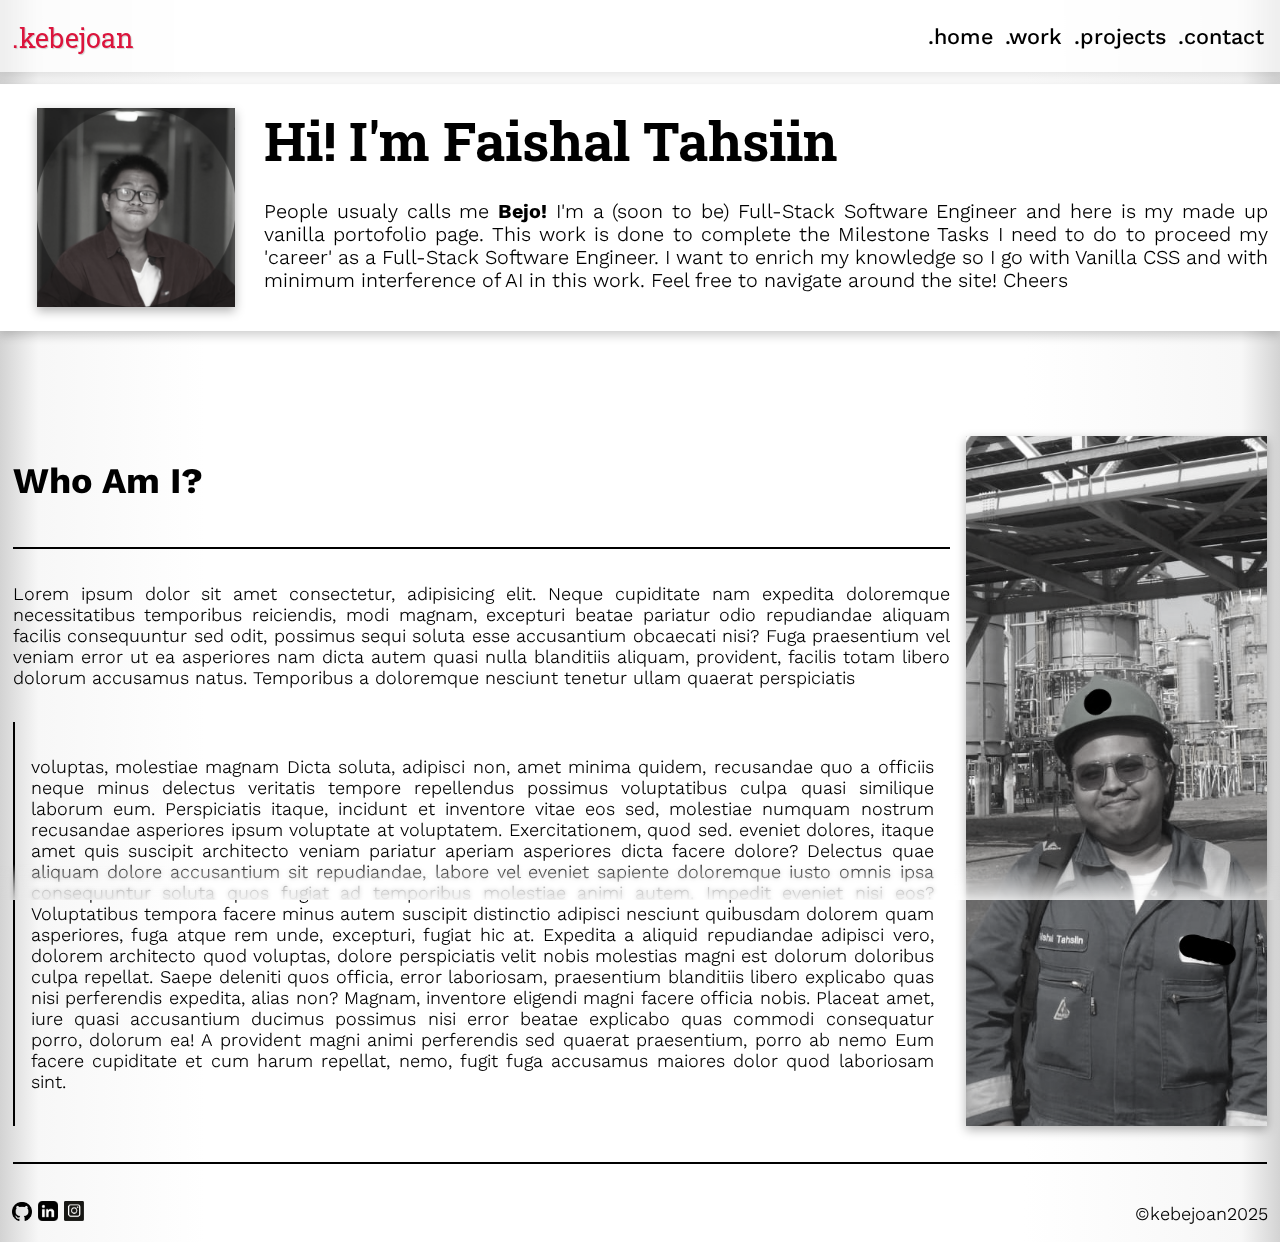
==== commit 41a4481b: "mod: modify styling all html and css. add animation" ====
--- a/index.html
+++ b/index.html
@@ -11,8 +11,8 @@
 </head>
 
 <body>
-    <header>
-        <h1 class="kebejoan">.kebejoan</h1>
+    <header class="no-fade-in">
+        <h1 class="kebejoan"><a href="index.html">.kebejoan</a></h1>
         <nav class="main-nav">
                 <a href="index.html">.home</a>
                 <a href="pages/work-academic.html">.work</a>
@@ -29,7 +29,7 @@
             <h1>Hi! I'm Faishal Tahsiin</h1>
         </div>
         <div class="hero-para">
-            <p>People usualy calls me <strong>Bejo!</strong> I'm a Full-Stack Software Engineer and here you go Lorem ipsum dolor sit amet, consectetur adipisicing elit. Saepe quos aliquid odio voluptas eius sunt odit id provident corporis eligendi minima repellat sit labore esse, nostrum iste? Error deserunt dicta magni incidunt quod, veritatis corrupti itaque. Voluptatum voluptatibus architecto, neque fugiat similique quibusdam odio aut minus, temporibus, quaerat impedit quidem nam atque rem? Iusto, voluptas hic. Illum, debitis omnis at quibusdam distinctio deleniti. Placeat facilis cum, laudantium pariatur nostrum illum vitae consectetur odit modi autem ut officia! Inventore sequi esse deleniti labore et voluptatibus quaerat mollitia, ipsam praesentium optio officiis magni assumenda minima libero sit numquam tempore explicabo, harum modi?</p>
+            <p>People usualy calls me <strong>Bejo!</strong> I'm a (soon to be) Full-Stack Software Engineer and here is my made up vanilla portofolio page. This work is done to complete the Milestone Tasks I need to do to proceed my 'career' as a Full-Stack Software Engineer. I want to enrich my knowledge so I go with Vanilla CSS and with minimum interference of AI in this work. Feel free to navigate around the site! Cheers</p>
         </div>
     </section>
     <br><br><br><br><br>
@@ -41,7 +41,7 @@
             <main>
                 <section class="who-am-i">
                     <div class="who-am-i-header">
-                        <h2>Who Am I?</h2>
+                        <h1>Who Am I?</h1>
                     </div>
                     <div class="who-am-i-para1">
                         <p>
@@ -84,6 +84,9 @@
         <!-- empty or for future divider -->
         </div>
     </div>
+    <div class="bottom-fade">
+        <!-- This is only a div element for bottom-fade aestethics -->
+    </div>
     <br>
     <footer>
         <div class="footer-socials">
@@ -97,9 +100,7 @@
                 <img src="assets/instagram-ico.png" alt="instagram.com/kebejoan"/>
             </a>
         </div>
-        <div class="footer-state">
-            <!-- <p>made with &#128293; & &#128150;</p> -->
-        </div>
+        
         <div class="footer-copy">
             <p>&copy;kebejoan2025</p>
         </div>        
--- a/style.css
+++ b/style.css
@@ -1,26 +1,66 @@
 html{
-    font-size: 16px;
+    font-size: 18px;
     font-family: "Work Sans", sans-serif;
     font-optical-sizing: auto;
     font-weight: 500;
     font-style: normal;
-}
+    scrollbar-width: none;
+    -ms-overflow-style: none; /* IE/Edge */
+}
+
+/* Hide scrollbar for all elements */
+::-webkit-scrollbar {
+    display: none;
+}
+
+
 body {
     background: linear-gradient(to right, #d3d3d3 0%,#f7f7f7 3%,#ffffff 16%,#ffffff 80%,#f7f7f7 97%,#d3d3d3 100%);
 } 
 
+body *:not(header):not(.main-nav a):not(.kebejoan a) {
+    animation: slideUp 0.6s ease-in-out;
+}
+
+@keyframes slideUp {
+    from {
+        opacity: 0;
+        transform: translateY(30px);
+    }
+    to {
+        opacity: 1;
+        transform: translateY(0);
+    }
+}
+
 .kebejoan {
+    padding: 4px;
+    margin: 8px;
+    opacity: 1 !important;
+    animation: none !important;
+}
+
+.main-nav{
+    opacity: 1 !important;
+    animation: none !important;
+}
+
+.kebejoan a{
+    color:crimson;
     font-family: "Roboto Slab", serif;
     font-optical-sizing: auto;
     font-weight: 400;
-    font-size: 1.6rem;
+    font-size: 1.5rem;
     font-style: normal;
-    padding: 4px;
-    margin: 8px;
     text-align: left;
     text-decoration: none;
-    color:crimson;
     text-shadow:rgb(209, 209, 209) 1px 1px 1px;
+    transition-property: font-size;
+    transition-duration: 0.5s;
+}
+
+.kebejoan a:hover{
+    font-size: 1.6rem;
 }
 
 p {
@@ -28,10 +68,24 @@
     text-align: justify;
 }
 
-
+.bottom-fade{
+    width: 100vw;
+    height: 4vh;
+    background: linear-gradient(to right, #d3d3d3 0%,#f7f7f7 3%,#ffffff 16%,#ffffff 80%,#f7f7f7 97%,#d3d3d3 100%);
+    opacity: 0.8;
+    backdrop-filter: blur(2px);
+    position: fixed;
+    bottom: 0;
+    z-index: 9000;
+    mask-image: linear-gradient(to bottom, rgba(0, 0, 0, 0) 0%, rgba(0, 0, 0, 1) 99%);
+    -webkit-mask-image: linear-gradient(to bottom, rgba(0, 0, 0, 0) 0%, rgba(0, 0, 0, 1) 99%);
+    
+}
 
 /* -- mobile and below -- */
 @media only screen and (max-width: 768px) {
+
+    
 
     body{
         margin: 8px;
@@ -50,7 +104,6 @@
         align-items: center;
         box-shadow: 0px 4px 10px rgba(0, 0, 0, 0.1); /* X, Y, Blur, Spread, Color */
         border-radius: 16px;
-        font-size: 0.9rem;
     }
 
     .main-div-mid {
@@ -73,11 +126,16 @@
         margin: 8px;
         text-align: center;
         color: black;
+        transition-property: color 0.5s;
+    }
+
+    .main-nav a:focus{
+        color: crimson;
     }
     
     footer {
-        /* position: sticky;
-        bottom: 0; */
+        position: relative;
+        bottom: 0;
         display:flex;
         justify-content: space-between;
         align-items: center;
@@ -86,6 +144,7 @@
         margin: 4px;
         box-shadow: 0px 4px 10px rgba(0, 0, 0, 0.2); 
         border-radius: 8px; */
+        z-index: 9000;
     }
     
     .footer-socials a img{
@@ -210,6 +269,7 @@
     .main-div{
         display: flex;
         justify-content: space-between;
+        align-items: flex-start;
     }
 
     p {
@@ -221,14 +281,12 @@
         top: 0;
         background-color: rgba(255,255,255,0.6);
         backdrop-filter: blur(6px);
-        /* padding: 12px; */
-        /* margin: 8px; */
+        height: 8vh;
         display: flex;
         flex-direction: row;
         justify-content: space-between;
         align-items: center;
         box-shadow: 0px 4px 10px rgba(0, 0, 0, 0.1); /* X, Y, Blur, Spread, Color */
-        /* border-radius: 8px; */
         z-index: 10000;
     }
     
@@ -236,6 +294,7 @@
         display: flex;
         flex-direction: row;
         justify-content: space-around;
+        margin: 10px;
     } 
     
     .main-nav a {
@@ -244,11 +303,20 @@
         margin: 4px;
         text-align: center;
         color: black;
+        font-size: 1.2rem;
+        transition-property: color, font-size;
+        transition-duration: 0.5s, 0.5s;
+        
+    }
+
+    .main-nav a:hover{
+        color: crimson;
+        font-size: 1.24rem;
     }
     
     footer {
-        /* position: sticky;
-        bottom: 0; */
+        position: relative;
+        bottom: 0;
         display:flex;
         justify-content: space-between;
         align-items: center;
@@ -259,6 +327,7 @@
         margin: 4px;
         box-shadow: 0px 4px 10px rgba(0, 0, 0, 0.2); 
         border-radius: 8px; */
+        z-index: 10000;
     }
     
     .footer-socials a img{
@@ -279,7 +348,7 @@
         display: grid;
         grid-template-columns: 1fr 1fr 1fr 1fr 1fr;
         grid-template-rows: repeat(2, auto);
-        gap: 12px;
+        gap: 4px;
         /* flex-direction: column; */
         justify-content: center;
         background-color: white;
@@ -288,11 +357,18 @@
         margin-top: 12px;
         box-shadow: 0px 4px 10px rgba(0, 0, 0, 0.2); 
         /* border-radius: 16px; */
+        filter: grayscale(95%);
+        transition-property: filter;
+        transition-duration: 0.5s;
+    }
+
+    .hero:hover{
+        filter: grayscale(20%)
     }
 
     .hero div img{
         width: 80%;
-        filter: grayscale(20%);
+        /* filter: grayscale(20%); */
         margin: 12px;
         box-shadow: 0px 4px 10px rgba(0, 0, 0, 0.3);
     }
@@ -312,6 +388,13 @@
         display: flex;
         justify-content: left;
         align-items: flex-end;
+        
+        font-family: "Roboto Slab", serif;
+        font-size: 1.5rem;
+    }
+
+    .hero-header h1{
+        margin: 0px;
     }
 
     .hero-para{
@@ -319,6 +402,11 @@
 
         display: flex;
         align-items: flex-start;
+        
+    }
+
+    .hero-para p{
+        font-size:1.1rem;
     }
 
     .who-am-i{
@@ -328,7 +416,9 @@
         gap: 16px;
         
         padding-bottom: 20px;
-        
+        filter: grayscale(95%);
+        transition-property: filter;
+        transition-duration: 0.5s;
         border-bottom: black 2px solid;
         /* background-color: white;
         padding: 12px;
@@ -336,6 +426,11 @@
         margin-top: 12px;
         box-shadow: 0px 4px 10px rgba(0, 0, 0, 0.2); 
         border-radius: 16px; */
+        
+    }
+
+    .who-am-i:hover{
+        filter: grayscale(20%)
     }
 
     .who-am-i-header{
@@ -359,9 +454,10 @@
     .who-am-i-para2{
         grid-column: 1 / span 3;
         grid-row: 3 / 4;
-
+        padding: 16px;
         display: flex;
         align-items: flex-start;
+        border-left: 2px solid black;
     }
 
     .who-am-i-pic{
@@ -386,18 +482,66 @@
         object-fit: cover;
     }
 
-    .my-stack{
-        display: flex;
-        flex-direction: column;
-        align-items: center;
-        justify-content: center;
-        /* background-color: white;
-        padding: 12px;
-        margin: 0px;
-        margin-top: 12px;
-        box-shadow: 0px 4px 10px rgba(0, 0, 0, 0.2); 
-        border-radius: 16px; */
-    }
-}
-
-
+    .academic {
+        display:flex;
+        flex-direction: row;
+        justify-content: space-around;
+        align-items: center;
+    }
+
+    .academic-list {
+        border-bottom: 2px solid black;
+        padding: 12px;
+        flex-grow: 2;
+        justify-content: center;
+        list-style: none;
+    }
+
+    .academic-header {
+        margin:24px;
+        padding: 12px;
+        border-bottom: 2px solid black;
+        border-right: 2px solid black;
+        font-family: "Roboto Slab", serif;
+        font-size: 1.7rem;
+        flex-grow: 1;
+        display: flex;
+        justify-content: center;
+    }
+
+    .work {
+        display:flex;
+        flex-direction: column;
+        align-items: left;
+    }
+
+    .work-header{
+        font-family: "Roboto Slab", serif;
+    }
+
+    .work-header h2{
+        padding-left: 12px;
+        border-left: 2px solid black;
+        font-size:1.7rem;
+    }
+
+    .work-list {
+        padding-left: 12px;
+        padding-right: 12px;
+        margin: 0px;
+        border-top: 2px solid black;
+        border-right: 2px solid black;
+        display: flex;
+        flex-direction: column;
+        align-items: flex-start;
+    }
+
+    .work-list ul{
+        padding-left: 12px;
+        padding-right: 12px;
+    }
+
+    .any{
+        /* so that i dont loose the last '}' */
+    }
+}
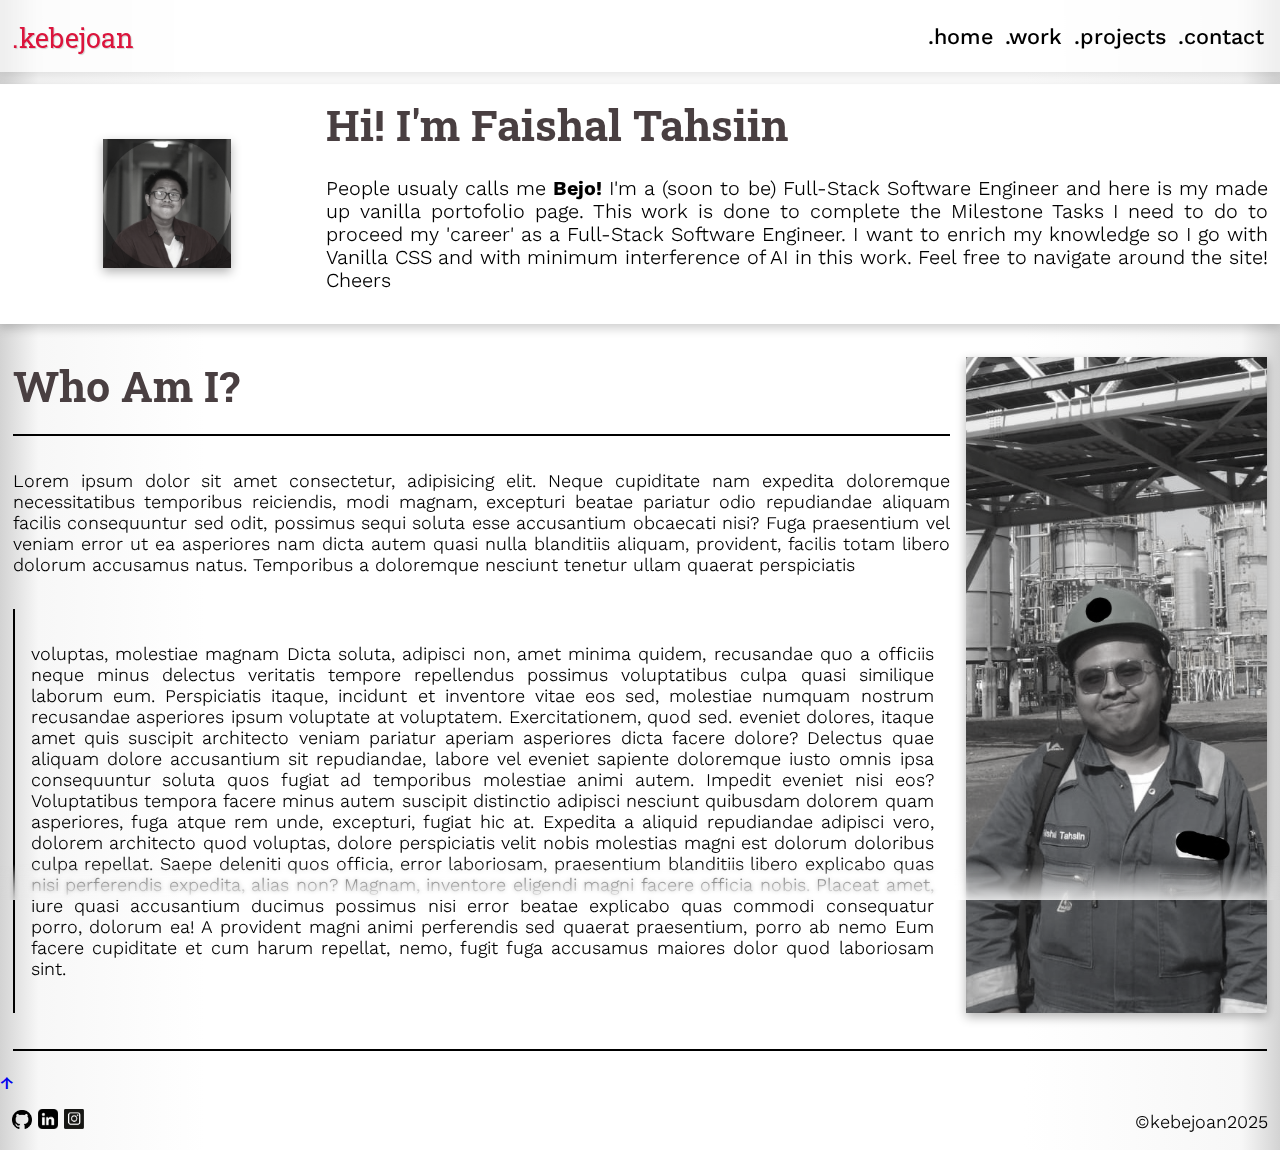
==== commit ad2fe5ca: "mod: modify content of contact-me.html and minor fix other html" ====
--- a/index.html
+++ b/index.html
@@ -11,7 +11,7 @@
 </head>
 
 <body>
-    <header class="no-fade-in">
+    <header class="no-fade-in" id="top">
         <h1 class="kebejoan"><a href="index.html">.kebejoan</a></h1>
         <nav class="main-nav">
                 <a href="index.html">.home</a>
@@ -32,7 +32,7 @@
             <p>People usualy calls me <strong>Bejo!</strong> I'm a (soon to be) Full-Stack Software Engineer and here is my made up vanilla portofolio page. This work is done to complete the Milestone Tasks I need to do to proceed my 'career' as a Full-Stack Software Engineer. I want to enrich my knowledge so I go with Vanilla CSS and with minimum interference of AI in this work. Feel free to navigate around the site! Cheers</p>
         </div>
     </section>
-    <br><br><br><br><br>
+    <br>
     <div class="main-div">
         <div class="main-div-left">
         <!-- empty or for future divider -->
@@ -88,6 +88,7 @@
         <!-- This is only a div element for bottom-fade aestethics -->
     </div>
     <br>
+    <a href="#top" class="back-to-top">↑</a>
     <footer>
         <div class="footer-socials">
             <a href="https://github.com/kebejoan" target="_blank">
--- a/style.css
+++ b/style.css
@@ -6,6 +6,7 @@
     font-style: normal;
     scrollbar-width: none;
     -ms-overflow-style: none; /* IE/Edge */
+    scroll-behavior: smooth;
 }
 
 /* Hide scrollbar for all elements */
@@ -13,10 +14,17 @@
     display: none;
 }
 
-
 body {
     background: linear-gradient(to right, #d3d3d3 0%,#f7f7f7 3%,#ffffff 16%,#ffffff 80%,#f7f7f7 97%,#d3d3d3 100%);
+    display: flex;
+    flex-direction: column;
+    min-height: 100vh; /* Ensures full viewport height */
+    margin: 0;
 } 
+
+main{
+    flex-grow: 1; /* Pushes the footer down */
+}
 
 body *:not(header):not(.main-nav a):not(.kebejoan a) {
     animation: slideUp 0.6s ease-in-out;
@@ -68,6 +76,176 @@
     text-align: justify;
 }
 
+.contact{
+    display: flex;
+    flex-direction: column;
+    align-items: center;
+    justify-content: center;
+    width: 100%;
+}
+
+.contact-name{
+    display: flex;
+    flex-direction: column;
+    justify-content: center;
+    align-items: center;
+    width: 100%;
+}
+
+.contact-name label{
+    width: 100%;
+    text-align: left;
+    padding-top: 6px;
+    padding-bottom: 6px;
+}
+
+.contact-name input{
+    width: 100%;
+    display: flex;
+    align-items: center;
+    justify-content: center;
+    margin-top: 6px;
+    margin-bottom: 6px;
+    padding-top: 6px;
+    padding-bottom: 6px;
+    border-radius: 6px;
+}
+
+.contact-email{
+    display: flex;
+    flex-direction: column;
+    justify-content: center;
+    align-items: center;
+    width: 100%;
+}
+
+.contact-email label{
+    width: 100%;
+    text-align: left;
+    padding-top: 6px;
+    padding-bottom: 6px;
+}
+
+.contact-email input{
+    width: 100%;
+    display: flex;
+    align-items: center;
+    justify-content: center;
+    margin-top: 6px;
+    margin-bottom: 6px;
+    padding-top: 6px;
+    padding-bottom: 6px;
+    border-radius: 6px;
+}
+
+.contact-subject{
+    display: flex;
+    flex-direction: column;
+    justify-content: center;
+    align-items: center;
+    width: 100%;
+}
+
+.contact-subject label{
+    width: 100%;
+    text-align: left;
+    padding-top: 6px;
+    padding-bottom: 6px;
+}
+
+.contact-subject select{
+    width: 100%;
+    display: flex;
+    align-items: center;
+    justify-content: center;
+    margin-top: 6px;
+    margin-bottom: 6px;
+    padding-top: 6px;
+    padding-bottom: 6px;
+    border-radius: 6px;
+}
+
+.contact-concern{
+    display: flex;
+    flex-direction: column;
+    justify-content: center;
+    align-items: center;
+    width: 100%;
+}
+
+.contact-concern label{
+    width: 100%;
+    text-align: left;
+    padding-top: 6px;
+    padding-bottom: 6px;
+}
+
+.contact-concern textarea{
+    width: 100%;
+    height: 120px;
+    display: flex;
+    align-items: center;
+    justify-content: center;
+    margin-top: 6px;
+    margin-bottom: 6px;
+    padding-top: 6px;
+    padding-bottom: 6px;
+    border-radius: 6px;
+    font-family: "Work Sans", sans-serif;
+}
+
+.contact-submit{
+    display: flex;
+    flex-direction: column;
+    justify-content: center;
+    align-items: center;
+    width: 100%;
+}
+
+.contact-submit input{
+    width: 100%;
+    display: flex;
+    align-items: center;
+    justify-content: center;
+    margin-top: 12px;
+    margin-bottom: 12px;
+    padding-top: 12px;
+    padding-bottom: 12px;
+    border-radius: 12px;
+}
+
+input:empty{
+    border: 2px solid crimson;
+}
+
+input:invalid{
+    border: 2px solid crimson;
+}
+
+input:valid{
+    border: 2px solid green;
+}
+
+textarea:empty{
+    border: 2px solid crimson;
+}
+
+textarea:valid{
+    border: 2px solid green;
+}
+
+select:invalid{
+    border: 2px solid crimson;
+}
+
+select:valid{
+    border: 2px solid green;
+}
+
+input[type="submit"]{
+    border: 2px solid gray;
+}
+
 .bottom-fade{
     width: 100vw;
     height: 4vh;
@@ -82,28 +260,80 @@
     
 }
 
+footer {
+    position: relative;
+    bottom: 0;
+    display:flex;
+    justify-content: space-between;
+    align-items: center;
+    margin-left: 12px;
+    margin-right: 12px;
+    /* background-color: white;
+    padding: 4px;
+    margin: 4px;
+    box-shadow: 0px 4px 10px rgba(0, 0, 0, 0.2); 
+    border-radius: 8px; */
+    z-index: 10000;
+}
+
+.footer-socials a img{
+    width: 20px;
+}
+
 /* -- mobile and below -- */
 @media only screen and (max-width: 768px) {
 
-    
-
-    body{
-        margin: 8px;
+    .back-to-top {
+        position: fixed;
+        bottom: 20px;
+        right: 20px;
+        background: crimson;
+        color: white;
+        padding: 10px 15px;
+        text-decoration: none;
+        border-radius: 5px;
+        font-size: 14px;
+        opacity: 0.7;
+        /* visibility: hidden;
+        transition: opacity 0.3s ease-in-out, visibility 0.3s; */
+        z-index: 999999;
+    }
+
+    section{
+        padding: 16px;
+        margin-top: 12px;
+        margin-bottom: 12px;
+        background-color: white;
+        box-shadow: 0px 4px 10px rgba(0, 0, 0, 0.3);
+        border-radius: 16px;
+    }
+
+    ul{
+        margin:0px;
+        padding:0px;
+    }
+
+    li{
+        margin:0px;
+        padding:0px;
     }
 
     header {
-        /* position: sticky; */
-        /* top: 0; */
         background-color: rgba(255,255,255,0.6);
         backdrop-filter: blur(6px);
-        /* padding: 12px; */
-        /* margin: 8px; */
         display: flex;
         flex-direction: column;
         justify-content: space-between;
         align-items: center;
-        box-shadow: 0px 4px 10px rgba(0, 0, 0, 0.1); /* X, Y, Blur, Spread, Color */
+        box-shadow: 0px 4px 10px rgba(0, 0, 0, 0.1); 
         border-radius: 16px;
+    }
+
+    .main-div {
+        display: flex;
+        flex-direction: column;
+        justify-content: space-between;
+        align-items: center;
     }
 
     .main-div-mid {
@@ -133,24 +363,6 @@
         color: crimson;
     }
     
-    footer {
-        position: relative;
-        bottom: 0;
-        display:flex;
-        justify-content: space-between;
-        align-items: center;
-        /* background-color: white;
-        padding: 4px;
-        margin: 4px;
-        box-shadow: 0px 4px 10px rgba(0, 0, 0, 0.2); 
-        border-radius: 8px; */
-        z-index: 9000;
-    }
-    
-    .footer-socials a img{
-        width: 20px;
-    }
-    
     a{
         text-decoration: none;
     }
@@ -226,17 +438,103 @@
         display: none;
     }
 
-    .my-stack{
-        display: flex;
-        flex-direction: column;
-        align-items: center;
-        justify-content: center;
-        /* background-color: white;
+    .academic{
+        display: flex;
+        flex-direction: column;
+        align-items: center;
+        justify-content: center;
+        margin: 12px;
+        border-bottom: 2px solid black;
+    }
+
+    .academic-header{
+        font-family: "Roboto Slab", serif;
+        font-size: 1.6rem;
+        border-bottom: 2px solid black; 
+    }
+
+    .academic div:nth-child(1){
+        order: 1;
+    }
+
+    .academic div:nth-child(2){
+        order: 3;
+    }
+
+    .academic div:nth-child(3){
+        order: 2;
+    }
+
+    .academic-pic {
+        margin: 12px;
+        
+    }
+
+    .academic-pic img{
+        width: 80vw;
+        height: 280px;
+        object-fit:cover;
+        box-shadow: 0px 4px 10px rgba(0, 0, 0, 0.3);
+    }
+
+    .work {
+        margin: 12px;
+    }
+
+    .work-header{
+        font-family: "Roboto Slab", serif;
+        font-size: 1.6rem;
+        display: flex;
+        flex-direction: column;
+        align-items: center;
+        justify-content: center;
         padding: 12px;
-        margin: 0px;
-        margin-top: 12px;
-        box-shadow: 0px 4px 10px rgba(0, 0, 0, 0.2); 
-        border-radius: 16px; */
+    }
+
+    .work-header h2{
+        border-bottom: 2px solid black;
+    }
+
+    .scada {
+        border-bottom: 2px solid black;
+        display: flex;
+        flex-direction: column;
+        align-items: center;
+        justify-content: center;
+    }
+
+    .scada-pic {
+        width: 80vw;
+        height: 400px;
+        overflow: hidden;
+        box-shadow: 0px 4px 10px rgba(0, 0, 0, 0.3);
+        margin: 12px;
+        align-items: center;
+    }
+
+    .scada-pic picture{
+        width: 80vw;
+        object-fit:cover;
+        box-shadow: 0px 4px 10px rgba(0, 0, 0, 0.3);
+        align-content: center;
+    }
+
+    .scada-pic picture img{
+        width: 100%;
+        height: 100%;
+        object-fit:cover;
+        box-shadow: 0px 4px 10px rgba(0, 0, 0, 0.3);
+        align-content: center;
+    }
+
+    ul {
+        list-style-type: none;
+        padding: 0px;
+        margin: 0px;
+    }
+    
+    .any{
+        /* so that i dont loose the last '}' */
     }
 }
 
@@ -262,8 +560,18 @@
         }
     }
 
-    body{
-        margin: 0px;
+    section{
+        /* padding: 16px;
+        background-color: white;
+        box-shadow: 0px 4px 10px rgba(0, 0, 0, 0.1); 
+        border-radius: 16px; */
+        filter: grayscale(95%);
+        transition: transform 0.3s ease-in-out, filter 0.3s ease-in-out;
+    }
+
+    section:hover {
+        transform: scale(1.005);
+        filter: grayscale(0%);
     }
 
     .main-div{
@@ -306,7 +614,6 @@
         font-size: 1.2rem;
         transition-property: color, font-size;
         transition-duration: 0.5s, 0.5s;
-        
     }
 
     .main-nav a:hover{
@@ -314,39 +621,14 @@
         font-size: 1.24rem;
     }
     
-    footer {
-        position: relative;
-        bottom: 0;
-        display:flex;
-        justify-content: space-between;
-        align-items: center;
-        margin-left: 12px;
-        margin-right: 12px;
-        /* background-color: white;
-        padding: 4px;
-        margin: 4px;
-        box-shadow: 0px 4px 10px rgba(0, 0, 0, 0.2); 
-        border-radius: 8px; */
-        z-index: 10000;
-    }
-    
-    .footer-socials a img{
-        width: 20px;
-    }
     
     a{
         text-decoration: none;
     }
     
-    /* .hero{
-        display: flex;
-        flex-direction: column;
-        align-items: center;
-    } */
-    
     .hero{
         display: grid;
-        grid-template-columns: 1fr 1fr 1fr 1fr 1fr;
+        grid-template-columns: minmax(250px, 1fr) 1fr 1fr 1fr;
         grid-template-rows: repeat(2, auto);
         gap: 4px;
         /* flex-direction: column; */
@@ -355,19 +637,13 @@
         padding: 12px;
         margin: 0px;
         margin-top: 12px;
+        margin-bottom: 12px;
         box-shadow: 0px 4px 10px rgba(0, 0, 0, 0.2); 
         /* border-radius: 16px; */
-        filter: grayscale(95%);
-        transition-property: filter;
-        transition-duration: 0.5s;
-    }
-
-    .hero:hover{
-        filter: grayscale(20%)
     }
 
     .hero div img{
-        width: 80%;
+        width: 10vw;
         /* filter: grayscale(20%); */
         margin: 12px;
         box-shadow: 0px 4px 10px rgba(0, 0, 0, 0.3);
@@ -388,13 +664,13 @@
         display: flex;
         justify-content: left;
         align-items: flex-end;
-        
+    }
+
+    .hero-header h1{
+        margin: 0px;
+        color: crimson;
         font-family: "Roboto Slab", serif;
-        font-size: 1.5rem;
-    }
-
-    .hero-header h1{
-        margin: 0px;
+        font-size: 2.4rem;
     }
 
     .hero-para{
@@ -411,31 +687,22 @@
 
     .who-am-i{
         display: grid;
-        grid-template-columns: 1fr 1fr 1fr 1fr;
+        grid-template-columns: 1fr 1fr 1fr minmax(300px, 1fr);
         grid-template-rows: repeat(4, auto);
         gap: 16px;
-        
         padding-bottom: 20px;
-        filter: grayscale(95%);
-        transition-property: filter;
-        transition-duration: 0.5s;
         border-bottom: black 2px solid;
-        /* background-color: white;
-        padding: 12px;
-        margin: 0px;
-        margin-top: 12px;
-        box-shadow: 0px 4px 10px rgba(0, 0, 0, 0.2); 
-        border-radius: 16px; */
-        
-    }
-
-    .who-am-i:hover{
-        filter: grayscale(20%)
+    }
+
+    .who-am-i-header h1{
+        margin: 0px;
+        color: crimson;
+        font-family: "Roboto Slab", serif;
+        font-size: 2.4rem;
     }
 
     .who-am-i-header{
         grid-column: 1 / span 3;
-
         display: flex;
         align-items: flex-end;
 
@@ -493,6 +760,7 @@
         border-bottom: 2px solid black;
         padding: 12px;
         flex-grow: 2;
+        flex-shrink:1;
         justify-content: center;
         list-style: none;
     }
@@ -502,11 +770,32 @@
         padding: 12px;
         border-bottom: 2px solid black;
         border-right: 2px solid black;
+        flex-grow: 1;
+        flex-shrink: 1;
+        display: flex;
+        justify-content: center;
+    }
+
+    .academic-header h2{
+        margin: 0px;
+        margin: 0px;
+        color: crimson;
         font-family: "Roboto Slab", serif;
-        font-size: 1.7rem;
-        flex-grow: 1;
-        display: flex;
-        justify-content: center;
+        font-size: 2.4rem;
+    }
+
+    .academic-pic {
+        flex-grow:1;
+        flex-shrink: 4;
+        
+    }
+
+    .academic-pic img{
+        width: 225px;
+        height: 225px;
+        object-fit: cover;
+        margin: 12px;
+        box-shadow: 0px 4px 10px rgba(0, 0, 0, 0.3);
     }
 
     .work {
@@ -517,12 +806,16 @@
 
     .work-header{
         font-family: "Roboto Slab", serif;
+        font-size:1.6rem;
     }
 
     .work-header h2{
+        margin: 0px;
+        color: crimson;
+        font-family: "Roboto Slab", serif;
+        font-size: 2.4rem;
         padding-left: 12px;
         border-left: 2px solid black;
-        font-size:1.7rem;
     }
 
     .work-list {
@@ -534,6 +827,7 @@
         display: flex;
         flex-direction: column;
         align-items: flex-start;
+        font-size: 1.2rem;
     }
 
     .work-list ul{
@@ -541,6 +835,51 @@
         padding-right: 12px;
     }
 
+    .scada {
+        display: flex;
+        flex-direction: row;
+        /* align-items: center;
+        justify-content: space-around; */
+        padding-bottom: 20px;
+        /* filter: grayscale(95%); */
+        transition-property: filter;
+        transition-duration: 0.5s;
+        border-bottom: black 2px solid;
+        /* width:100%; */
+    }
+    
+    .scada-pic{
+        flex-grow: 1;
+        flex-shrink: 1;
+        width: 30vw; 
+    }
+
+    .scada-pic picture img{
+        width: 100%;
+        height: 100%;
+        object-fit: cover;
+        box-shadow: 0px 4px 10px rgba(0, 0, 0, 0.3);
+    }
+
+    .scada-pic picture{
+        width:100%;
+    }
+
+    .scada-content{
+        flex-grow: 1;
+        flex-shrink: 2;
+        margin: 8px;
+        padding: 8px;
+    }
+
+    .contact-container{
+        padding: 12px;
+        margin: 12px;
+        border-radius: 12px;
+        background-color: white;
+        box-shadow: 0px 4px 10px rgba(0, 0, 0, 0.3);
+    }
+
     .any{
         /* so that i dont loose the last '}' */
     }
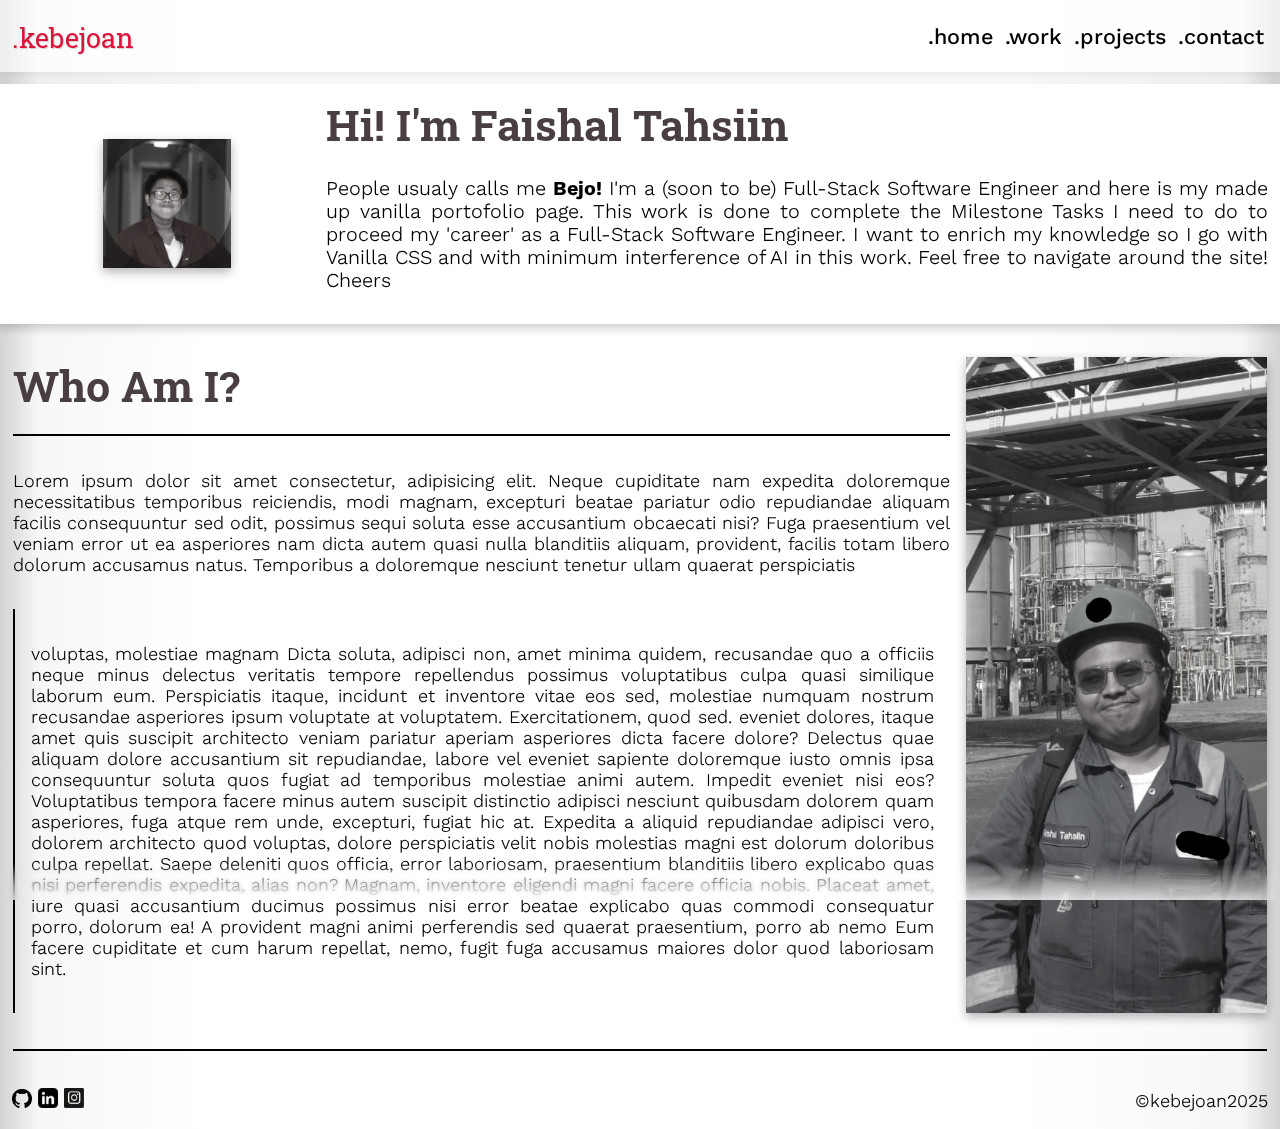
==== commit b39f895a: "feat: add page icon for tab (in head)" ====
--- a/index.html
+++ b/index.html
@@ -7,6 +7,7 @@
     <link rel="stylesheet" href="style.css">
     <link rel="preconnect" href="https://fonts.googleapis.com">
     <link rel="preconnect" href="https://fonts.gstatic.com" crossorigin>
+    <link rel="icon" type="image/png" href="assets/creator-pic.png">
     <link href="https://fonts.googleapis.com/css2?family=Roboto+Slab:wght@100..900&family=Work+Sans:ital,wght@0,100..900;1,100..900&display=swap" rel="stylesheet">
 </head>
 
--- a/style.css
+++ b/style.css
@@ -7,6 +7,10 @@
     scrollbar-width: none;
     -ms-overflow-style: none; /* IE/Edge */
     scroll-behavior: smooth;
+}
+
+h1,h2,h3 {
+    text-align: left;
 }
 
 /* Hide scrollbar for all elements */
@@ -279,6 +283,99 @@
 .footer-socials a img{
     width: 20px;
 }
+
+
+
+
+
+
+.carousel-container {
+    width: 80%;
+    max-width: 800px;
+    overflow: hidden;
+    position: relative;
+    background: white;
+    border-radius: 10px;
+    box-shadow: 0px 4px 10px rgba(0, 0, 0, 0.1);
+    padding: 20px;
+}
+
+.carousel-container h2 {
+    margin-bottom: 20px;
+    font-family: "Roboto Slab", serif;
+    font-size: 1.8rem; 
+    color: crimson;
+}
+
+/* Hide radio buttons */
+input[type="radio"] {
+    display: none;
+}
+
+/* Carousel Container */
+.carousel {
+    display: flex;
+    scroll-snap-type: x mandatory;
+    overflow-x: auto;
+    scroll-behavior: smooth;
+    -webkit-overflow-scrolling: touch;
+    width: 100%;
+    scrollbar-width: none;
+}
+
+.carousel::-webkit-scrollbar {
+    display: none;
+}
+
+.carousel-item {
+    flex: 0 0 100%;
+    scroll-snap-align: start;
+    padding: 20px;
+    box-sizing: border-box;
+}
+
+/* Navigation Buttons */
+.carousel-nav {
+    position: absolute;
+    top: 92%;
+    right: 5%;
+    transform: translateY(-50%);
+    width: 90%;
+    display: flex;
+    justify-content: space-between;
+    pointer-events: none;
+    scroll-margin-bottom: 800px;
+}
+
+.carousel-nav label {
+    pointer-events: all;
+    background: gray;
+    color: white;
+    border: none;
+    padding: 12px 15px;
+    font-size: 0.5rem;
+    cursor: pointer;
+    border-radius: 50%;
+    opacity: 0.7;
+    transition: 0.3s;
+}
+
+.carousel-nav label:hover {
+    opacity: 1;
+    background: crimson;
+}
+
+
+.car-flex {
+    display: flex;
+    flex-direction: column;
+    justify-content: center;
+    align-items: center;
+    width: 100%;
+}
+
+
+
 
 /* -- mobile and below -- */
 @media only screen and (max-width: 768px) {
@@ -379,6 +476,12 @@
         box-shadow: 0px 4px 10px rgba(0, 0, 0, 0.2); 
         border-radius: 16px;
     }
+    
+    .hero-header h1{
+        color:crimson;
+        font-family: "Roboto Slab", serif;
+        font-size: 1.6rem;
+    }
 
     .hero div img{
         width: 70vw;
@@ -409,6 +512,12 @@
         border-bottom: 2px solid black; 
     }
 
+    .who-am-i-header h1{
+        color:crimson;
+        font-family: "Roboto Slab", serif;
+        font-size: 1.6rem;
+    }
+
     .who-am-i-para1{
 
     }
@@ -453,6 +562,12 @@
         border-bottom: 2px solid black; 
     }
 
+    .academic-header h2{
+        color:crimson;
+        font-family: "Roboto Slab", serif;
+        font-size: 1.6rem;
+    }
+
     .academic div:nth-child(1){
         order: 1;
     }
@@ -493,6 +608,9 @@
 
     .work-header h2{
         border-bottom: 2px solid black;
+        color:crimson;
+        font-family: "Roboto Slab", serif;
+        font-size: 1.6rem;
     }
 
     .scada {
@@ -541,6 +659,10 @@
 
 /* -- tablet and above -- */
 @media only screen and (min-width: 769px) {
+
+    .back-to-top{
+        display: none;
+    }
 
     .main-div-mid {
         width: 1256px;
@@ -560,7 +682,7 @@
         }
     }
 
-    section{
+    section, .car-flex{
         /* padding: 16px;
         background-color: white;
         box-shadow: 0px 4px 10px rgba(0, 0, 0, 0.1); 
@@ -569,7 +691,7 @@
         transition: transform 0.3s ease-in-out, filter 0.3s ease-in-out;
     }
 
-    section:hover {
+    section:hover , .car-flex:hover{
         transform: scale(1.005);
         filter: grayscale(0%);
     }
